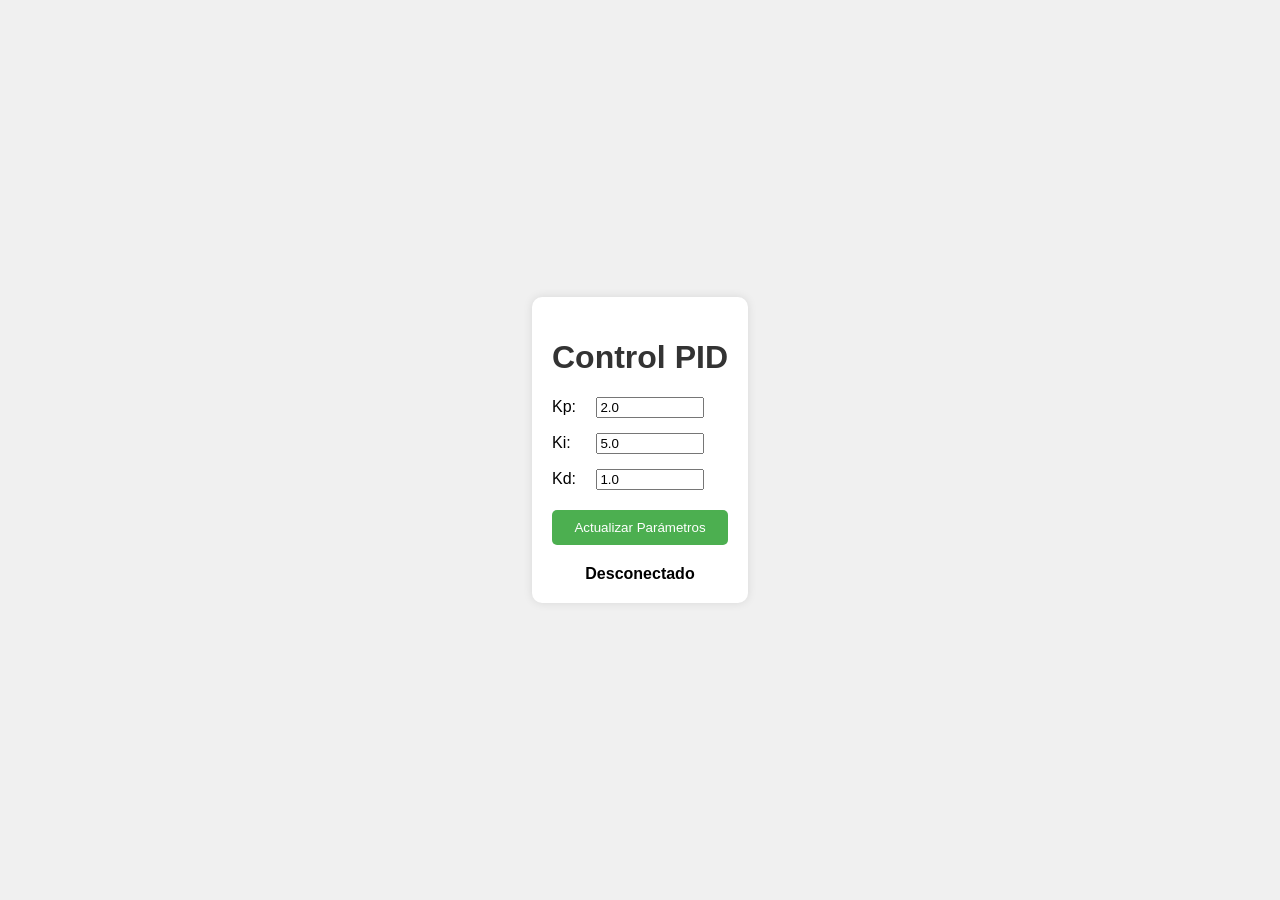
==== index.html @ 83ad52cc "initial commit" ====
<!DOCTYPE html>
<html lang="es">
<head>
    <meta charset="UTF-8">
    <meta name="viewport" content="width=device-width, initial-scale=1.0">
    <title>Control PID</title>
    <link rel="stylesheet" href="styles.css">
</head>
<body>
    <div class="container">
        <h1>Control PID</h1>
        <div class="parameter">
            <label for="kp">Kp:</label>
            <input type="number" id="kp" step="0.1" value="2.0">
        </div>
        <div class="parameter">
            <label for="ki">Ki:</label>
            <input type="number" id="ki" step="0.1" value="5.0">
        </div>
        <div class="parameter">
            <label for="kd">Kd:</label>
            <input type="number" id="kd" step="0.1" value="1.0">
        </div>
        <button onclick="enviarParametros()">Actualizar Parámetros</button>
        <div id="status">Desconectado</div>
    </div>
    <script src="script.js"></script>
</body>
</html>
---- styles.css ----
body {
    font-family: Arial, sans-serif;
    display: flex;
    justify-content: center;
    align-items: center;
    height: 100vh;
    margin: 0;
    background-color: #f0f0f0;
}
.container {
    background-color: white;
    padding: 20px;
    border-radius: 10px;
    box-shadow: 0 0 10px rgba(0,0,0,0.1);
}
h1 {
    text-align: center;
    color: #333;
}
.parameter {
    margin-bottom: 15px;
}
label {
    display: inline-block;
    width: 30px;
    margin-right: 10px;
}
input {
    width: 100px;
}
button {
    display: block;
    width: 100%;
    padding: 10px;
    background-color: #4CAF50;
    color: white;
    border: none;
    border-radius: 5px;
    cursor: pointer;
    margin-top: 20px;
}
button:hover {
    background-color: #45a049;
}
#status {
    text-align: center;
    margin-top: 20px;
    font-weight: bold;
}
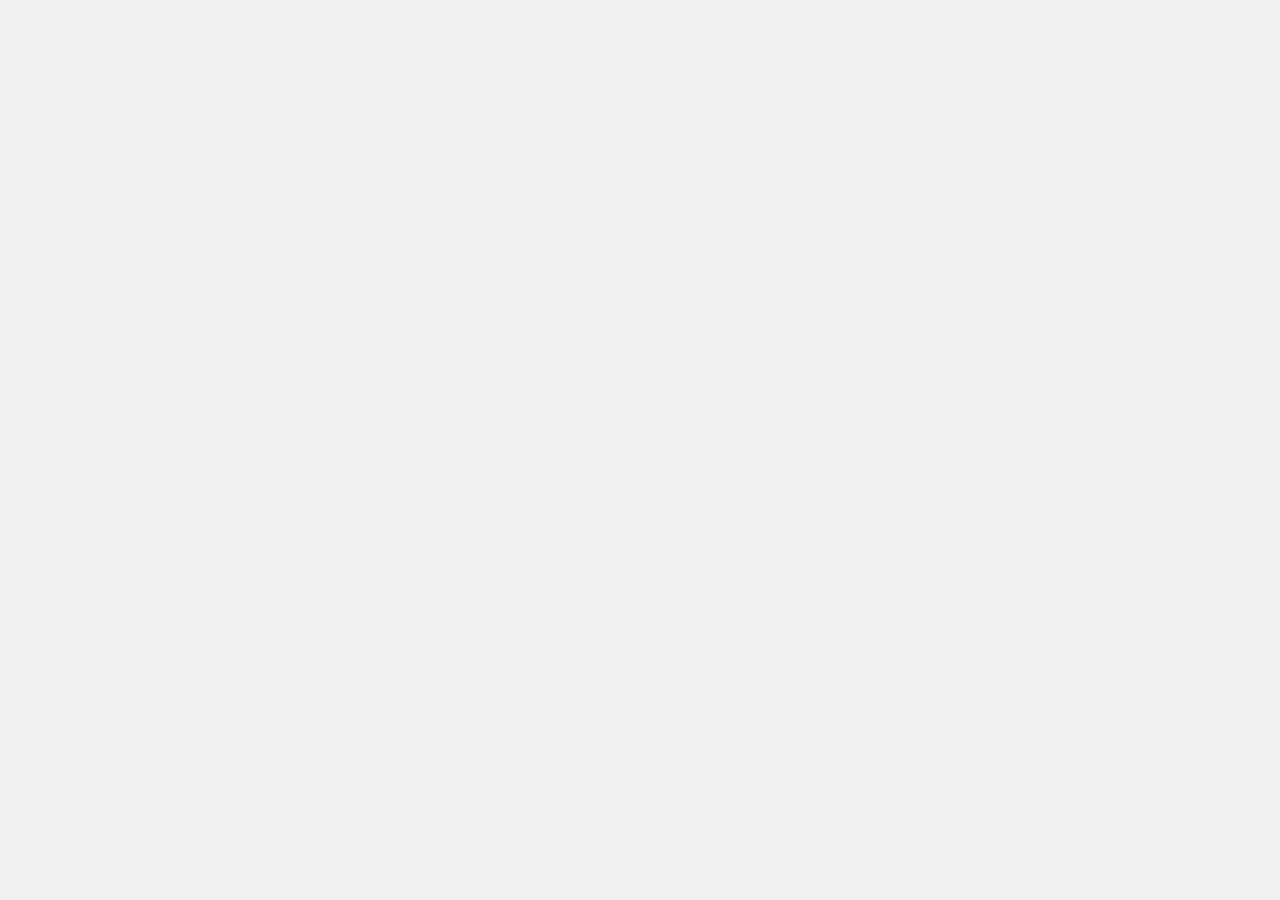
==== commit 9dbe9541: "index.html" ====
--- a/index.html
+++ b/index.html
@@ -3,27 +3,17 @@
 <head>
     <meta charset="UTF-8">
     <meta name="viewport" content="width=device-width, initial-scale=1.0">
-    <title>Control PID</title>
+    <title>CoffeeGrind Pro</title>
+    <link href="https://cdn.jsdelivr.net/npm/tailwindcss@2.2.19/dist/tailwind.min.css" rel="stylesheet">
     <link rel="stylesheet" href="styles.css">
 </head>
-<body>
-    <div class="container">
-        <h1>Control PID</h1>
-        <div class="parameter">
-            <label for="kp">Kp:</label>
-            <input type="number" id="kp" step="0.1" value="2.0">
-        </div>
-        <div class="parameter">
-            <label for="ki">Ki:</label>
-            <input type="number" id="ki" step="0.1" value="5.0">
-        </div>
-        <div class="parameter">
-            <label for="kd">Kd:</label>
-            <input type="number" id="kd" step="0.1" value="1.0">
-        </div>
-        <button onclick="enviarParametros()">Actualizar Parámetros</button>
-        <div id="status">Desconectado</div>
-    </div>
-    <script src="script.js"></script>
+<body class="bg-cream-100 text-brown-900">
+    <div id="root"></div>
+    <script src="https://unpkg.com/react@17.0.2/umd/react.production.min.js"></script>
+    <script src="https://unpkg.com/react-dom@17.0.2/umd/react-dom.production.min.js"></script>
+    <script src="https://unpkg.com/babel-standalone@6.26.0/babel.min.js"></script>
+    <script src="https://unpkg.com/framer-motion@4.1.17/dist/framer-motion.js"></script>
+    <script src="https://unpkg.com/lucide-react@0.303.0/dist/umd/lucide-react.min.js"></script>
+    <script src="script.js" type="text/babel"></script>
 </body>
-</html>+</html>
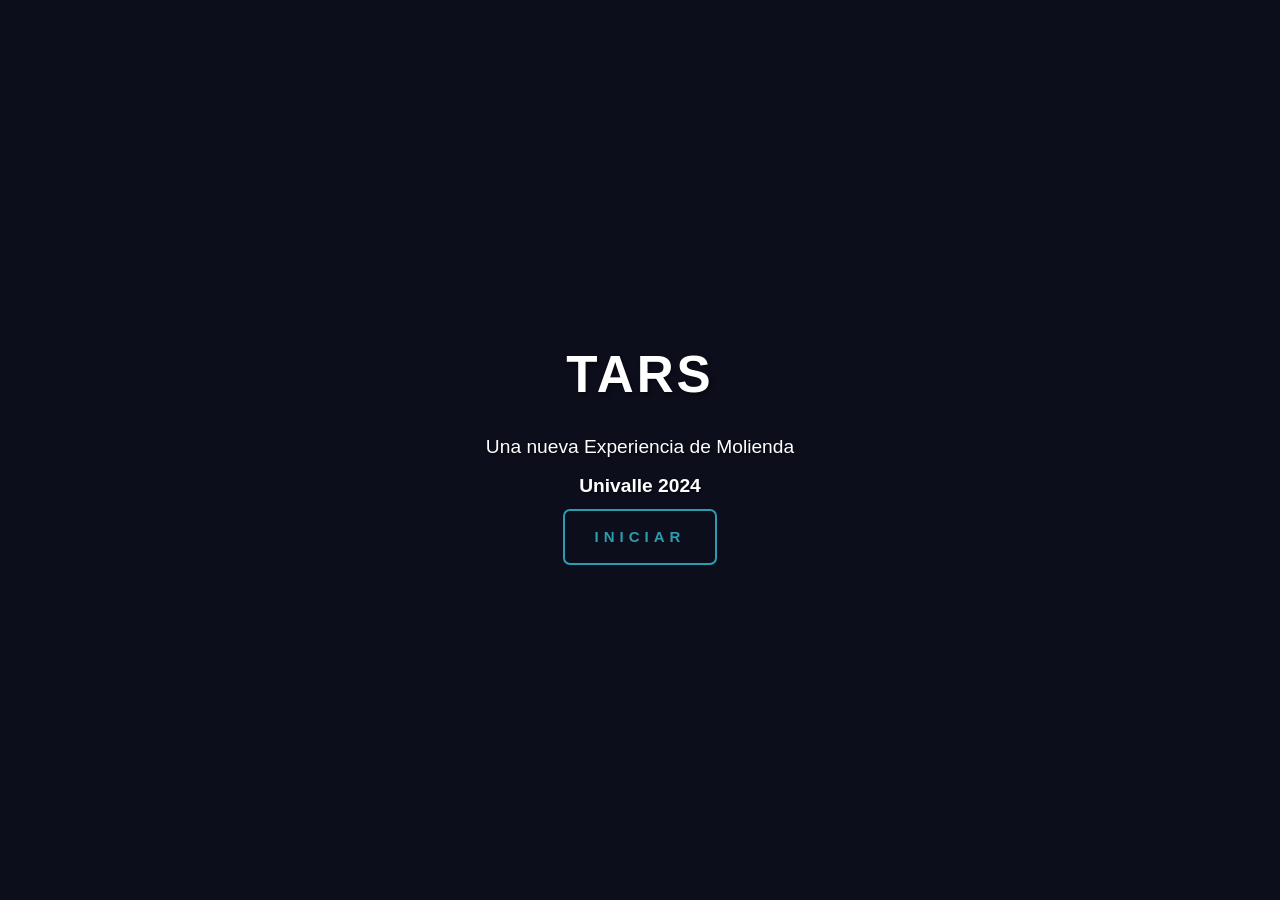
==== commit 577e4660: "Add files via upload" ====
--- a/index.html
+++ b/index.html
@@ -3,17 +3,1381 @@
 <head>
     <meta charset="UTF-8">
     <meta name="viewport" content="width=device-width, initial-scale=1.0">
-    <title>CoffeeGrind Pro</title>
-    <link href="https://cdn.jsdelivr.net/npm/tailwindcss@2.2.19/dist/tailwind.min.css" rel="stylesheet">
-    <link rel="stylesheet" href="styles.css">
+    <title>Control de Moledora de Café</title>
+    <link href="https://cdn.jsdelivr.net/npm/bootstrap@5.1.3/dist/css/bootstrap.min.css" rel="stylesheet">
+    <script src="https://cdn.jsdelivr.net/npm/bootstrap@5.1.3/dist/js/bootstrap.bundle.min.js"></script>
+    <script src="https://cdn.tailwindcss.com"></script>
+    <script src="/socket.io/socket.io.js"></script>
+    <style>
+        body {
+            background-color: rgba(0, 3, 34, 0.899); /* Fondo verde menta */
+            font-family: Arial, sans-serif;
+            margin: 0;
+    padding: 0;
+    height: 100%;
+    font-family: 'Poppins', sans-serif;
+        }
+
+        .card {
+            text-align: center;
+            margin-bottom: 20px;
+            box-shadow: 0 4px 6px rgba(236, 10, 10, 0.1);
+            transition: transform 0.3s ease-in-out;
+        }
+
+        .card:hover {
+            transform: translateY(-5px);
+            box-shadow: 0 8px 12px rgba(0, 0, 0, 0.2);
+        }
+        .card-header {
+    background-color: #007bff;
+    color: white;
+    border-radius: 10px 10px 0 0;
+    padding: 10px;
+    font-size: 1.2rem;
+}
+.card-body {
+    padding: 20px;
+}
+.card-bodyA {
+    background-color: #043972;
+    color: rgba(254, 254, 254, 0.936);
+    border-radius: 0px 0px 0 0;
+    padding: 15px;
+    font-size: 1.2rem;
+}
+
+.current-date-time {
+    font-size: 1.5rem;
+    font-weight: bold;
+    text-align: center;
+    color: #333;
+}
+
+/* Animación de cambio de fondo para el temporizador */
+.timer.active {
+    background-color: #ffc107;
+}
+
+.timer.completed {
+    background-color: #28a745;
+}
+        .status-indicator {
+            width: 15px;
+            height: 15px;
+            border-radius: 50%;
+            display: inline-block;
+            margin-right: 10px;
+        }
+
+        .active {
+            background-color: #a78e28;
+        }
+
+        .inactive {
+            background-color: #dc3545;
+        }
+        #dataContainer {
+            padding: 20px;
+        }
+        .weight-comparison {
+            background-color: #f8f9fa;
+            padding: 15px;
+            border-radius: 8px;
+            margin-top: 20px;
+        }
+        .grind-control {
+            text-align: center;
+            margin: 20px 0;
+        }
+        #debugConsole {
+            height: 200px;
+            overflow-y: auto;
+            background-color: #f8f9fa;
+            padding: 10px;
+            font-family: monospace;
+            font-size: 0.9em;
+        }
+        .debug-message {
+            margin: 2px 0;
+            padding: 2px 5px;
+        }
+        .debug-sent {
+            color: #0066cc;
+        }
+        .debug-received {
+            color: #006600;
+        }
+        .connection-status {
+            padding: 10px;
+            text-align: center;
+            margin-bottom: 20px;
+        }
+        .grind-level-selector {
+            margin: 20px 0;
+            padding: 15px;
+            background-color: #f8f9fa;
+            border-radius: 8px;
+        }
+        .timer-display {
+            font-size: 2rem;
+    font-weight: bold;
+    text-align: center;
+    padding: 10px;
+    background-color: #10a0b3;
+    border-radius: 10px;
+    margin-top: 20px;
+    transition: background-color 0.3s;
+        }
+        .timer {
+    font-size: 2rem;
+    font-weight: bold;
+    text-align: center;
+    padding: 10px;
+    background-color: "";
+    border-radius: 10px;
+    margin-top: 20px;
+    transition: background-color 0.3s;
+}
+        .weight-input {
+            margin: 20px 0;
+            padding: 15px;
+            background-color: #f8f9fa;
+            border-radius: 8px;
+        }
+        .servo-control {
+            margin: 20px 0;
+            padding: 15px;
+            background-color: #c88b19;
+            border-radius: 8px;
+        }
+        .motor-control {
+            margin: 20px 0;
+            padding: 15px;
+            background-color: #f8f9fa;
+            border-radius: 8px;
+        }
+        #checkbox {
+  display: none;
+}
+
+.switch {
+  position: relative;
+  width: 70px;
+  height: 70px;
+  background-color: rgb(99, 99, 99);
+  border-radius: 50%;
+  z-index: 1;
+  cursor: pointer;
+  display: flex;
+  align-items: center;
+  justify-content: center;
+  border: 2px solid rgb(126, 126, 126);
+  box-shadow: 0px 0px 3px rgb(2, 2, 2) inset;
+  transition: 0.5s;
+}
+.switch svg {
+  width: 1.2em;
+}
+.switch svg path {
+  fill: rgb(48, 48, 48);
+}
+
+/* Pantalla de bienvenida */
+#welcome-screen {
+            height: 100vh;
+            display: flex;
+            flex-direction: column;
+            justify-content: center;
+            align-items: center;
+            background-image: url('https://images3.alphacoders.com/220/220047.jpg');
+            background-size: cover;
+            background-position: center;
+            color: white;
+            text-align: center;
+            position: relative;
+        }
+
+        #welcome-screen::before {
+            content: '';
+            position: absolute;
+            top: 0;
+            left: 0;
+            right: 0;
+            bottom: 0;
+            background: rgba(0, 0, 0, 0.5);
+            z-index: 1;
+        }
+
+        #welcome-screen > * {
+            position: relative;
+            z-index: 2;
+        }
+
+/* Botón de iniciar */
+buttonINICIAR {
+  padding: 1em 2em;
+  border: none;
+  border-radius: 5px;
+  font-weight: bold;
+  letter-spacing: 5px;
+  text-transform: uppercase;
+  cursor: pointer;
+  color: #2c9caf;
+  transition: all 1000ms;
+  font-size: 15px;
+  position: relative;
+  overflow: hidden;
+  outline: 2px solid #2c9caf;
+}
+
+buttonINICIAR:hover {
+  color: #ffffff;
+  transform: scale(1.1);
+  outline: 2px solid #70bdca;
+  box-shadow: 4px 5px 17px -4px #268391;
+}
+
+buttonINICIAR::before {
+  content: "";
+  position: absolute;
+  left: -50px;
+  top: 0;
+  width: 0;
+  height: 100%;
+  background-color: #2c9caf;
+  transform: skewX(45deg);
+  z-index: -1;
+  transition: width 1000ms;
+}
+
+buttonINICIAR:hover::before {
+  width: 250%;
+}
+/* Pantalla de control */
+#control-screen {
+    margin-top: 30px;
+}
+
+#control-screen h2 {
+    font-size: 2em;
+}
+
+#control-screen select {
+    padding: 10px;
+    font-size: 1em;
+    margin: 10px;
+}
+
+#control-screen button {
+    padding: 10px 20px;
+    font-size: 1.2em;
+    background-color: #28a745;
+    color: white;
+    border: none;
+    border-radius: 5px;
+    cursor: pointer;
+}
+
+#control-screen button:hover {
+    background-color: #218838;
+}
+#checkbox:checked + .switch {
+  box-shadow:
+    0px 0px 1px rgb(151, 243, 255) inset,
+    0px 0px 2px rgb(151, 243, 255) inset,
+    0px 0px 10px rgb(151, 243, 255) inset,
+    0px 0px 40px rgb(151, 243, 255),
+    0px 0px 100px rgb(151, 243, 255),
+    0px 0px 5px rgb(151, 243, 255);
+  border: 2px solid rgb(255, 255, 255);
+  background-color: rgb(146, 180, 184);
+}
+#checkbox:checked + .switch svg {
+  filter: drop-shadow(0px 0px 5px rgb(151, 243, 255));
+}
+#checkbox:checked + .switch svg path {
+  fill: rgb(255, 255, 255);
+}
+#checkbox:active + .switch {
+  transform: translate(0em, 0.1em);
+  box-shadow:
+    0px 0px 0.1px rgb(151, 243, 255) inset,
+    0px 0px 0.2px rgb(151, 243, 255) inset,
+    0px 0px 1px rgb(151, 243, 255) inset,
+    0px 0px 10px rgb(151, 243, 255),
+    0px 0px 50px rgb(151, 243, 255);
+  border: 2px solid rgb(255, 255, 255);
+  background-color: rgb(146, 180, 184);
+}
+#checkbox:active + .switch svg path {
+  box-shadow: 0.2em 0.2em 0.3em rgba(0, 0, 0, 0.3);
+  transform: translate(0em, 0.1em);
+}
+
+        @keyframes pulse {
+            0%, 100% {
+                opacity: 1;
+            }
+            50% {
+                opacity: 0.5;
+            }
+        }
+        .animate-pulse {
+            animation: pulse 2s cubic-bezier(0.4, 0, 0.6, 1) infinite;
+        }
+
+ /* Estilos del botón HOME */
+ buttonHOME {
+            appearance: none;
+            background-color: transparent;
+            border: 0.125em solid #1A1A1A;
+            border-radius: 0.9375em;
+            box-sizing: border-box;
+            color: #3B3B3B;
+            cursor: pointer;
+            display: inline-block;
+            font-family: Robert,-apple-system,BlinkMacSystemFont,"Segoe UI",Helvetica,Arial,sans-serif,"Apple Color Emoji","Segoe UI Emoji","Segoe UI Symbol";
+            font-size: 16px;
+            font-weight: 600;
+            line-height: normal;
+            margin: 0;
+            min-height: 3.75em;
+            min-width: 0;
+            outline: none;
+            padding: 1em 2.3em;
+            text-align: center;
+            text-decoration: none;
+            transition: all 300ms cubic-bezier(.23, 1, 0.32, 1);
+            user-select: none;
+            -webkit-user-select: none;
+            touch-action: manipulation;
+            will-change: transform;
+        }
+
+        buttonHOME:disabled {
+            pointer-events: none;
+        }
+
+        buttonHOME:hover {
+            color: #fff;
+            background-color: #1A1A1A;
+            box-shadow: rgba(0, 0, 0, 0.25) 0 8px 15px;
+            transform: translateY(-2px);
+        }
+
+        buttonHOME:active {
+            box-shadow: none;
+            transform: translateY(0);
+        }
+
+        h8 {
+            font-size: 4vw;
+            font-weight: bold;
+            margin-bottom: 20px;
+            text-transform: uppercase;
+            letter-spacing: 3px;
+            text-shadow: 2px 2px 4px rgba(0, 0, 0, 0.5);
+        }
+        p {
+            font-size: 1.5vw;
+            margin-bottom: 10px;
+            text-shadow: 1px 1px 2px rgba(0, 0, 0, 0.5);
+        }
+
+/* Variables */
+:root {
+    --primary-color: #3b82f6;
+    --primary-hover: #2563eb;
+    --secondary-color: #22c55e;
+    --secondary-hover: #16a34a;
+    --background: #f3f4f6;
+    --text-color: #1f2937;
+    --error-color: #ef4444;
+    --success-color: #22c55e;
+}
+
+/* Reset y estilos base */
+* {
+    margin: 0;
+    padding: 0;
+    box-sizing: border-box;
+}
+
+/* Contenedor principal */
+.container {
+    width: 100%;
+    max-width: 400px;
+    padding: 1rem;
+}
+
+/* Estilos del formulario */
+.form-container {
+    background: white;
+    padding: 2rem;
+    border-radius: 1rem;
+    box-shadow: 0 10px 25px rgba(0, 0, 0, 0.1);
+}
+
+.form-header {
+    text-align: center;
+    margin-bottom: 2rem;
+}
+
+.avatar {
+    width: 64px;
+    height: 64px;
+    background: var(--primary-color);
+    border-radius: 50%;
+    padding: 1rem;
+    margin: 0 auto;
+}
+
+.avatar img {
+    width: 100%;
+    height: 100%;
+    filter: invert(1);
+}
+
+.form-group {
+    margin-bottom: 1.5rem;
+}
+
+label {
+    display: block;
+    font-size: 0.875rem;
+    font-weight: 600;
+    margin-bottom: 0.5rem;
+}
+
+.input-group {
+    position: relative;
+}
+
+.input-icon {
+    position: absolute;
+    left: 1rem;
+    top: 50%;
+    transform: translateY(-50%);
+    width: 1.25rem;
+    height: 1.25rem;
+    opacity: 0.5;
+}
+
+input {
+    width: 100%;
+    padding: 0.75rem 1rem 0.75rem 3rem;
+    border: 1px solid #e5e7eb;
+    border-radius: 0.5rem;
+    font-size: 1rem;
+    transition: all 0.2s;
+}
+
+input:focus {
+    outline: none;
+    border-color: var(--primary-color);
+    box-shadow: 0 0 0 3px rgba(59, 130, 246, 0.1);
+}
+
+/* Botones */
+.btn {
+    width: 100%;
+    padding: 0.75rem 1.5rem;
+    border: none;
+    border-radius: 0.5rem;
+    font-size: 1rem;
+    font-weight: 600;
+    cursor: pointer;
+    display: flex;
+    align-items: center;
+    justify-content: center;
+    gap: 0.5rem;
+    transition: all 0.2s;
+    margin-bottom: 1rem;
+}
+
+.btn-icon {
+    width: 1.25rem;
+    height: 1.25rem;
+    filter: invert(1);
+}
+
+.btn-primary {
+    background: var(--primary-color);
+    color: white;
+}
+
+.btn-primary:hover {
+    background: var(--primary-hover);
+}
+
+.btn-secondary {
+    background: var(--secondary-color);
+    color: white;
+}
+
+.btn-secondary:hover {
+    background: var(--secondary-hover);
+}
+
+/* Enlaces */
+.form-footer {
+    text-align: center;
+    margin-top: 1.5rem;
+}
+
+.forgot-password {
+    color: var(--primary-color);
+    text-decoration: none;
+    font-size: 0.875rem;
+    font-weight: 600;
+}
+
+.forgot-password:hover {
+    color: var(--primary-hover);
+}
+
+/* Utilidades */
+.hidden {
+    display: none;
+}
+/* Para centrar el login y registro */
+#login-screen, #register-screen {
+    display: flex;
+    justify-content: center;
+    align-items: center;
+    height: 100vh; /* Altura de la pantalla completa */
+}
+
+.bg-white {
+    width: 100%;
+    max-width: 400px; /* Ajusta el ancho del formulario */
+    margin: auto; /* Centrado horizontal */
+}
+
+
+.neon-buttonG {
+  position: relative;
+  padding: 0.75em 1.5em;
+  border-radius: 0.625em;
+  border: 2px solid #00ffff;
+  font-size: 0.938em;
+  text-transform: uppercase;
+  font-weight: 700;
+  letter-spacing: 0.125em;
+  background: transparent;
+  color: #00ffff;
+  overflow: hidden;
+  cursor: pointer;
+  box-shadow: 0 0 0 0 transparent;
+  transition: all 0.3s ease-in-out;
+}
+
+.neon-buttonG:hover {
+  background: rgba(0, 255, 255, 0.1);
+  box-shadow: 0 0 40px 10px rgba(0, 255, 255, 0.5);
+  color: #ffffff;
+}
+
+.neon-buttonG::before {
+  content: "";
+  display: block;
+  width: 0px;
+  height: 86%;
+  position: absolute;
+  top: 7%;
+  left: 0%;
+  opacity: 0;
+  background: linear-gradient(90deg, transparent, #00ffff, transparent);
+  box-shadow: 0 0 50px 30px #00ffff;
+  transform: skewX(-20deg);
+  transition: all 0.5s ease-in-out;
+}
+
+.neon-buttonG:hover::before {
+  animation: neon-shine 0.6s 0s linear;
+}
+
+@keyframes neon-shine {
+  from {
+    opacity: 0;
+    left: 0%;
+  }
+
+  50% {
+    opacity: 1;
+  }
+
+  to {
+    opacity: 0;
+    left: 100%;
+  }
+}
+
+.neon-buttonG:active {
+  transform: scale(0.95);
+  box-shadow: 0 0 0 0 transparent;
+  transition: all 0.2s ease-in;
+}
+
+.btnH {
+  color: purple;
+  text-transform: uppercase;
+  text-decoration: none;
+  border: 2px solid purple;
+  padding: 10px 20px;
+  font-size: 17px;
+  cursor: pointer;
+  font-weight: bold;
+  background: transparent;
+  position: relative;
+  transition: all 1s;
+  overflow: hidden;
+}
+
+.btnH:hover {
+  color: white;
+}
+
+.btnH::before {
+    content: "";
+    position: absolute;
+    height: 100%;
+    width: 2%;
+    top: 0px;
+    left: 0px;
+    transform: skewX(0deg);
+    background-color: purple;
+    z-index: -12;
+    transition: all 1s;
+}
+
+.btnH:hover::before {
+    width: 100%;
+}
+.custom-btn-hover:hover {
+    background-color: #0cd6d6;
+    color: #004173;
+    border-color: #0cd6d6;
+}
+.sliderG {
+ -webkit-appearance: none;
+  width: 100%;
+  height: 10px;
+  border-radius: 5px;
+  background-color: #4158D0;
+  background-image: linear-gradient(43deg, #4158D0 0%, #C850C0 46%, #FFCC70 100%);
+  outline: none;
+  opacity: 0.7;
+  -webkit-transition: .2s;
+  transition: opacity .2s;
+}
+
+.sliderG::-webkit-slider-thumb {
+  -webkit-appearance: none;
+  appearance: none;
+  width: 20px;
+  height: 20px;
+  border-radius: 50%;
+  background-color: #4c00ff;
+  background-image: linear-gradient(160deg, #4900f5 0%, #80D0C7 100%);
+  cursor: pointer;
+}
+
+.sliderG::-moz-range-thumb {
+  width: 20px;
+  height: 20px;
+  border-radius: 50%;
+  background-color: #0093E9;
+  background-image: linear-gradient(160deg, #0093E9 0%, #80D0C7 100%);
+  cursor: pointer;
+}
+
+
+    </style>
 </head>
-<body class="bg-cream-100 text-brown-900">
-    <div id="root"></div>
-    <script src="https://unpkg.com/react@17.0.2/umd/react.production.min.js"></script>
-    <script src="https://unpkg.com/react-dom@17.0.2/umd/react-dom.production.min.js"></script>
-    <script src="https://unpkg.com/babel-standalone@6.26.0/babel.min.js"></script>
-    <script src="https://unpkg.com/framer-motion@4.1.17/dist/framer-motion.js"></script>
-    <script src="https://unpkg.com/lucide-react@0.303.0/dist/umd/lucide-react.min.js"></script>
-    <script src="script.js" type="text/babel"></script>
+<body>
+    <!-- Contenedor de la pantalla de bienvenida -->
+    <div id="welcome-screen">
+        <h8>TARS</h8>
+        <p>Una nueva Experiencia de Molienda</p>
+        <p><strong>Univalle 2024</strong></p>
+        <buttonINICIAR id="buttonINICIAR">Iniciar</buttonINICIARs>             
+    </div>
+
+    <!-- Pantalla de login -->
+    <div id="login-screen" style="display: none;" class="min-h-screen flex items-center justify-center">
+        <div class="bg-white p-8 rounded-lg shadow-xl w-full max-w-md">
+            <!-- Formulario de Login -->
+            <form id="loginForm" class="space-y-6">
+                <div class="text-center mb-8">
+                    <div class="bg-blue-500 w-16 h-16 rounded-full mx-auto flex items-center justify-center mb-4">
+                        <img src="https://api.iconify.design/lucide:coffee.svg" alt="TARS" class="w-8 h-8 text-white" style="filter: invert(1);">
+                    </div>
+                    <h2 class="text-2xl font-bold text-gray-900">Iniciar Sesión</h2>
+                </div>
+
+                <div>
+                    <label class="block text-sm font-medium text-gray-700">Usuario</label>
+                    <input type="text" id="loginUsername" required 
+                        class="mt-1 block w-full px-3 py-2 border border-gray-300 rounded-md shadow-sm focus:outline-none focus:ring-blue-500 focus:border-blue-500">
+                </div>
+
+                <div>
+                    <label class="block text-sm font-medium text-gray-700">Contraseña</label>
+                    <input type="password" id="loginPassword" required 
+                        class="mt-1 block w-full px-3 py-2 border border-gray-300 rounded-md shadow-sm focus:outline-none focus:ring-blue-500 focus:border-blue-500">
+                </div>
+
+                <button type="submit" 
+                    class="w-full flex justify-center py-2 px-4 border border-transparent rounded-md shadow-sm text-sm font-medium text-white bg-blue-600 hover:bg-blue-700 focus:outline-none focus:ring-2 focus:ring-offset-2 focus:ring-blue-500">
+                    Iniciar Sesión
+                </button>
+
+                <div class="text-center">
+                    <a href="#" id="showRegister" class="text-sm text-blue-600 hover:text-blue-500">
+                        ¿No tienes cuenta? Regístrate
+                    </a>
+                </div>
+            </form>
+
+            <!-- Formulario de Registro -->
+            <form id="registerForm" class="space-y-6" style="display: none;">
+                <div class="text-center mb-8">
+                    <div class="bg-green-500 w-16 h-16 rounded-full mx-auto flex items-center justify-center mb-4">
+                        <img src="https://api.iconify.design/lucide:user-plus.svg" alt="Registro" class="w-8 h-8 text-white" style="filter: invert(1);">
+                    </div>
+                    <h2 class="text-2xl font-bold text-gray-900">Registro</h2>
+                </div>
+
+                <div>
+                    <label class="block text-sm font-medium text-gray-700">Usuario</label>
+                    <input type="text" id="regUsername" required 
+                        class="mt-1 block w-full px-3 py-2 border border-gray-300 rounded-md shadow-sm focus:outline-none focus:ring-blue-500 focus:border-blue-500">
+                </div>
+
+                <div>
+                    <label class="block text-sm font-medium text-gray-700">Email</label>
+                    <input type="email" id="regEmail" required 
+                        class="mt-1 block w-full px-3 py-2 border border-gray-300 rounded-md shadow-sm focus:outline-none focus:ring-blue-500 focus:border-blue-500">
+                </div>
+
+                <div>
+                    <label class="block text-sm font-medium text-gray-700">Contraseña</label>
+                    <input type="password" id="regPassword" required 
+                        class="mt-1 block w-full px-3 py-2 border border-gray-300 rounded-md shadow-sm focus:outline-none focus:ring-blue-500 focus:border-blue-500">
+                </div>
+
+                <button type="submit" 
+                    class="w-full flex justify-center py-2 px-4 border border-transparent rounded-md shadow-sm text-sm font-medium text-white bg-green-600 hover:bg-green-700 focus:outline-none focus:ring-2 focus:ring-offset-2 focus:ring-green-500">
+                    Registrarse
+                </button>
+
+                <div class="text-center">
+                    <a href="#" id="showLogin" class="text-sm text-blue-600 hover:text-blue-500">
+                        ¿Ya tienes cuenta? Inicia sesión
+                    </a>
+                </div>
+            </form>
+        </div>
+    </div>
+        <!-- Contenedor de la pantalla de control (inicialmente oculto) -->
+        <div id="control-screen" style="display: none;">
+    <!-- Sección de introducción (Hero) -->
+
+    <section class="bg-gray-900 text-white">
+    <div class="mx-auto max-w-screen-xl px-4 py-32 lg:flex lg:h-screen lg:items-center">
+        <div class="mx-auto max-w-3xl text-center">
+            <h1 class="bg-gradient-to-r from-green-300 via-blue-500 to-purple-600 bg-clip-text text-3xl font-extrabold text-transparent sm:text-5xl">
+                Control de Moledora de Café
+                <span class="sm:block">Experiencia de Molienda Perfecta</span>
+            </h1>
+            <p class="mx-auto mt-4 max-w-xl sm:text-xl/relaxed">
+                Bienvenido a nuestra plataforma de control avanzado para moledoras de café. Optimiza tu experiencia de molienda con precisión y facilidad.
+            </p>
+            <p class="mx-auto mt-2 max-w-xl sm:text-xl/relaxed">
+                Abner Andres Chapuel__Miguel Angel Londoño__Univalle 2024       
+            </p>
+            
+            
+</section>
+
+    <div class="container mt-5" id="panel-control">
+        <!-- Card para mostrar fecha y hora actuales -->    
+        <div class="card">
+        <div class="card-header" style="background-color: #0cd6d6; color: #004173;">
+            <h5 class="card-title">Fecha y Hora</h5>
+        </div>
+        <div class="card-body">
+            <p id="fechaHoraActual" class="current-date-time">Cargando...</p>
+        </div>
+    </div>
+        <!-- Card principal -->
+        <div class="card mb-3">
+            <div class="card-header" style="background-color: #0cd6d6; color: #004173;">
+                <h1>Control Moledora de Café</h1>
+            </div>
+            <div class="card-body">
+                <btnH id="btnConnect" class="btnH">Conectar a Servidor</btnH>
+                <p class="mt-2">Estado: <span id="connectionStatus">Desconectado</span></p>
+                <div id="fechaHoraActual"></div>
+            </div>
+        </div>
+
+        <!-- Card de peso -->
+        <div class="card mb-3">
+            <div class="card-header" style="background-color: #0cd6d6; color: #004173;">Peso</div>
+            <div class="card-body">
+                <div class="row">
+                    <div class="col-md-6">
+                        <h5>Peso de Entrada</h5>
+                        <p id="peso-entrada">-- g</p>
+                        <div class="status-indicator" id="sensor-peso-entrada-status"></div>
+                    </div>
+                    <div class="col-md-6">
+                        <h5>Peso de Salida</h5>
+                        <p id="peso-salida">-- g</p>
+                        <div class="status-indicator" id="sensor-peso-salida-status"></div>
+                    </div>
+                </div>
+                <div class="progress">
+                    <div class="progress-bar" id="peso-diferencia" role="progressbar" style="width: 0%;" aria-valuenow="0" aria-valuemin="0" aria-valuemax="100">0%</div>
+                </div>
+                <p id="peso-diferencia-texto">Diferencia: -- g</p>
+            </div>
+        </div>
+
+        <!-- Card de peso a moler -->
+        <div class="card mb-3">
+            <div class="card-header" style="background-color: #0cd6d6; color: #004173;" class="text-white">Peso a Moler</div>
+            <div class="card-body">
+                <h4>Peso a Moler</h4>
+                <div class="input-group mb-3">
+                    <input type="number" id="pesoAMoler" class="form-control" placeholder="Ingrese el peso a moler (g)" min="0">
+                    <btnH class="btnH" type="button" id="btnSetPesoAMoler">Establecer</btnH>
+                </div>
+                <btnH class="btnH" id="btnActivarDispensador">Activar Dispensador</btnH>
+                <p id="pesoAMolerStatus"></p>
+            </div>
+        </div>
+
+<!-- Card de nivel de molienda -->
+<div class="card mb-3">
+    <div class="card-header" style="background-color: #0cd6d6; color: #004173;">Nivel de Molienda</div>
+    <div class="card-bodyA">
+        <h4>Nivel de Molienda</h4>
+        
+        <div class="btn-group" role="group" style="display: flex; gap: 10px; justify-content: center;">
+            <input type="radio" class="btn-check" name="grindLevel" id="levelFino" value="fino" checked>
+            <label class="neon-buttonG" for="levelFino" style="cursor: pointer; padding: 10px 20px;">
+                Fino (17s)
+            </label>
+    
+            <input type="radio" class="btn-check" name="grindLevel" id="levelMedio" value="medio">
+            <label class="neon-buttonG" for="levelMedio" style="cursor: pointer; padding: 10px 20px;">
+                Medio (12s)
+            </label>
+    
+            <input type="radio" class="btn-check" name="grindLevel" id="levelGrueso" value="grueso">
+            <label class="neon-buttonG" for="levelGrueso" style="cursor: pointer; padding: 10px 20px;">
+                Grueso (9s)
+            </label>
+        </div>
+        <p><strong>Tiempo restante:</strong></p>
+        <div id="timerDisplay" class="timer">00:00</div>
+    </div>
+</div>
+
+        <!-- Card de control del motor AC -->
+        <div class="card mb-3">
+            <div class="card-header" style="background-color: #0cd6d6; color: #004173;">Control del Motor AC</div>
+            <div class="card-bodyA">
+                <h5>Potencia del Motor: <span id="motorPowerValue">100%</span></h5>
+                <input type="range" class="sliderG" id="motorPower" min="0" max="100" value="100">
+                <p>Cruces por cero: <span id="crucesCero">0</span></p>
+            </div>
+        </div>
+
+        <!-- Card de control de molienda -->
+        <div class="card mb-3">
+            <div class="card-header" style="background-color: #0cd6d6; color: #004173;">Control de Molienda</div>
+            <div class="card-bodyA">
+                <h5>Estado actual: <span id="estado-molienda">Detenido</span></h5>
+                <br>
+                <div class="btn-group" role="group">
+                    <input id="checkbox" type="checkbox" />
+                    <label class="switch" for="checkbox">
+                        <svg xmlns="http://www.w3.org/2000/svg" viewBox="0 0 512 512" class="slider">
+                        <path d="M288 32c0-17.7-14.3-32-32-32s-32 14.3-32 32V256c0 17.7 14.3 32 32 32s32-14.3 32-32V32zM143.5 120.6c13.6-11.3 15.4-31.5 4.1-45.1s-31.5-15.4-45.1-4.1C49.7 115.4 16 181.8 16 256c0 132.5 107.5 240 240 240s240-107.5 240-240c0-74.2-33.8-140.6-86.6-184.6c-13.6-11.3-33.8-9.4-45.1 4.1s-9.4 33.8 4.1 45.1c38.9 32.3 63.5 81 63.5 135.4c0 97.2-78.8 176-176 176s-176-78.8-176-176c0-54.4 24.7-103.1 63.5-135.4z"></path>
+                        </svg>
+                    </label>
+                </div>
+            </div>
+        </div>
+
+        <!-- Card de control del servo -->
+        <div class="card mb-3">
+            <div class="card-header" style="background-color: #0cd6d6; color: #004173;">Control del Servo</div>
+            <div class="card-bodyA">
+                <h5>Servomotor: <span id="servo-estado">Detenido</span></h5>
+                <div class="mb-3">
+                    <label for="servoSpeed" class="form-label">Velocidad (-100 a 100)</label>
+                    <input type="range" class="form-range" id="servoSpeed" min="-100" max="100" value="0">
+                    <span id="servoSpeedValue">0</span>
+                </div>
+                <div class="btn-group" role="group">
+                    <neon-buttonG id="btnServoHorario" class="neon-buttonG me-3">Girar Horario</neon-buttonG>
+                    <neon-buttonG  id="btnServoAntihorario" class="neon-buttonG me-3">Girar Antihorario</neon-buttonG>
+                    <neon-buttonG  id="btnServoDetener" class="neon-buttonG">Detener</neon-buttonG>
+                </div>
+            </div>
+        </div>
+
+        <!-- Card de estado y depuración -->
+        <div class="card mb-3">
+            <div class="card-header" style="background-color: #0cd6d6; color: #004173;">Estado y Depuración</div>
+            <div class="card-bodyA">
+                <h5>Estado del sistema:</h5>
+                <ul id="systemStatus"></ul>
+                
+                <h5 class="mt-3">Consola de depuración:</h5>
+                <div id="debugConsole" class="overflow-auto" style="height: 220px;"></div>
+                <br>
+                <neon-buttonG class="neon-buttonG" onclick="clearDebug()">Limpiar consola</neon-buttonG>
+            </div>
+        </div>
+
+        <div class="card mb-3">
+                <div id="control-screen bg-purple-500 text-white">
+                    <h2>Control de Molienda</h2>
+                <p>Información de control aquí...</p>
+                    <!-- Botón para volver a la pantalla de bienvenida -->
+                    <buttonHOME id="buttonHome">Volver a la Bienvenida</buttonHOME>
+                </div>
+                <!-- Sección Sobre Nosotros -->
+                <div id="sobre-nosotros" class="bg-white py-3">
+                <div class="container" style="padding: 0 15px;">
+                    <h2 class="text-2xl font-bold mb-4" style="text-align: center;">
+                        Sobre Nuestro Sistema de Control
+                    </h2>
+                    <p style="text-align: justify; line-height: 1.8; margin: 0;">
+                        Nuestro sistema de control de moledora de café está diseñado para ofrecer una experiencia de molienda precisa y eficiente. 
+                        Utilizando tecnología de punta, permitimos a los usuarios monitorear y controlar todos los aspectos del proceso de molienda en tiempo real.
+                    </p>
+                </div>
+            </div>
+        </div>
+
+</div>
+
+
+        <script src="js/users.js"></script>
+        <script src="js/auth.js"></script>
+        <script src="js/main.js"></script>
+
+    <script>
+        
+        document.addEventListener("DOMContentLoaded", function() {
+    const btnIniciar = document.getElementById('buttonINICIAR');
+    const buttonHome = document.getElementById('buttonHome');
+    const welcomeScreen = document.getElementById('welcome-screen');
+    const controlScreen = document.getElementById('control-screen');
+    const loginScreen = document.getElementById('login-screen');
+
+    // Recuperar usuarios del localStorage o usar el inicial si no hay datos
+    let users = JSON.parse(localStorage.getItem('users')) || {
+        admin: 'password' // Usuario inicial
+    };
+
+    // Elementos del formulario de login y registro
+    const loginForm = document.getElementById('loginForm');
+    const registerForm = document.getElementById('registerForm');
+    const loginError = document.createElement('div');
+    loginError.style.color = 'red';
+    loginError.id = 'loginError';
+    loginForm.prepend(loginError);
+
+    const registerError = document.createElement('div');
+    registerError.style.color = 'red';
+    registerError.id = 'registerError';
+    registerForm.prepend(registerError);
+
+    // Función para guardar usuarios en localStorage
+    function saveUsers() {
+        localStorage.setItem('users', JSON.stringify(users));
+    }
+
+    // Agregar el evento al botón "Iniciar"
+    btnIniciar.addEventListener('click', function() {
+        welcomeScreen.style.display = 'none';
+        loginScreen.style.display = 'block';
+    });
+
+    // Manejo del login
+    loginForm.addEventListener('submit', function(e) {
+        e.preventDefault();
+        const username = document.getElementById('loginUsername').value;
+        const password = document.getElementById('loginPassword').value;
+
+        if (users[username] === password) {
+            loginError.textContent = '';
+            loginScreen.style.display = 'none';
+            controlScreen.style.display = 'block';
+            localStorage.setItem('currentUser', username); // Guardar sesión actual
+        } else {
+            loginError.textContent = 'Credenciales incorrectas. Por favor, intente de nuevo.';
+        }
+    });
+
+    // Manejo del registro
+    registerForm.addEventListener('submit', function(e) {
+        e.preventDefault();
+        const regUsername = document.getElementById('regUsername').value;
+        const regPassword = document.getElementById('regPassword').value;
+
+        if (!users[regUsername]) {
+            users[regUsername] = regPassword;
+            saveUsers(); // Guardar usuarios actualizados
+            registerError.textContent = '';
+            alert('Registro exitoso. Ahora puedes iniciar sesión.');
+            document.getElementById('showLogin').click();
+        } else {
+            registerError.textContent = 'El usuario ya existe. Por favor, elige otro nombre de usuario.';
+        }
+    });
+
+    // Alternar entre login y registro
+    document.getElementById('showRegister').addEventListener('click', function() {
+        loginForm.style.display = 'none';
+        registerForm.style.display = 'block';
+    });
+
+    document.getElementById('showLogin').addEventListener('click', function() {
+        registerForm.style.display = 'none';
+        loginForm.style.display = 'block';
+    });
+
+    // Botón "Home" para volver a la pantalla inicial y cerrar sesión
+    buttonHome.addEventListener('click', function() {
+        controlScreen.style.display = 'none';
+        loginScreen.style.display = 'none';
+        welcomeScreen.style.display = 'flex';
+        localStorage.removeItem('currentUser'); // Cerrar sesión
+    });
+
+    // Verificar si hay una sesión activa al cargar la página
+    const currentUser = localStorage.getItem('currentUser');
+    if (currentUser) {
+        welcomeScreen.style.display = 'none';
+        loginScreen.style.display = 'none';
+        controlScreen.style.display = 'block';
+    }
+});
+
+        var socket = io();
+        var moliendaActiva = false;
+        var tiempoRestante = 0;
+        var timerInterval = null;
+        var pesoEntradaActual = 0;
+
+        const TIEMPOS_MOLIENDA = {
+            'fino': 17,
+            'medio': 12,
+            'grueso': 9
+        };
+
+        socket.on('connect', function() {
+            console.log('Conectado al servidor');
+            document.getElementById('connectionStatus').textContent = 'Conectado';
+            document.getElementById('connectionStatus').style.color = '#28a745';
+            document.getElementById('btnConnect').textContent = 'Reconectar';
+        });
+
+        socket.on('disconnect', function() {
+            console.log('Desconectado del servidor');
+            document.getElementById('connectionStatus').textContent = 'Desconectado';
+            document.getElementById('connectionStatus').style.color = '#dc3545';
+            document.getElementById('btnConnect').textContent = 'Conectar a Servidor';
+        });
+    socket.on('reconnect', function() {
+        console.log('Reconectado al servidor');
+        document.getElementById('connectionStatus').textContent = 'Reconectado';
+        document.getElementById('connectionStatus').style.color = '#28a745';
+    });
+    socket.on('datos', function(data) {
+    console.log('Datos recibidos:', data);
+    actualizarInterfaz(data);
+    updateSystemStatus(data); // Actualizar el estado del sistema
+});
+socket.on('reconnect_error', (error) => {
+    console.error('Reconnection error:', error);
+    document.getElementById('connectionStatus').textContent = 'Error de reconexión';
+    document.getElementById('connectionStatus').style.color = '#dc3545';
+});
+
+        function actualizarInterfaz(data) {
+            document.getElementById('peso-entrada').innerHTML = data.peso_entrada.toFixed(1) + ' g';
+            document.getElementById('peso-salida').innerHTML = data.peso_salida.toFixed(1) + ' g';
+            pesoEntradaActual = data.peso_entrada;
+            
+            document.getElementById('sensor-peso-entrada-status').className = 
+                'status-indicator ' + (data.sensor_peso_entrada_activo ? 'active' : 'inactive');
+            document.getElementById('sensor-peso-salida-status').className = 
+                'status-indicator ' + (data.sensor_peso_salida_activo ? 'active' : 'inactive');
+            
+            document.getElementById('servo-estado').textContent = data.servo_activo ? 'Activo' : 'Inactivo';
+            document.getElementById('servo-direccion').textContent = `Dirección: ${data.direccion_servo}`;
+            
+            let diferencia = data.peso_entrada - data.peso_salida;
+            let porcentaje = (data.peso_salida / data.peso_entrada * 100) || 0;
+            document.getElementById('peso-diferencia').style.width = porcentaje + '%';
+            document.getElementById('peso-diferencia-texto').innerHTML = 
+                `Diferencia: ${Math.abs(diferencia).toFixed(1)} g (${porcentaje.toFixed(1)}%)`;
+            
+            document.getElementById('estado-molienda').innerHTML = 
+                data.motor_activo ? 'En proceso' : 'Detenido';
+            
+            if (moliendaActiva !== data.motor_activo) {
+                moliendaActiva = data.motor_activo;
+                let btn = document.getElementById('btnMolienda');
+                btn.textContent = moliendaActiva ? 'Detener Molienda' : 'Iniciar Molienda';
+                btn.className = moliendaActiva ? 'btn btn-danger' : 'buttonCONECTAR';
+            }
+
+            document.getElementById('crucesCero').textContent = data.cruces_cero;
+        }
+
+        function formatTime(seconds) {
+            return `${String(Math.floor(seconds)).padStart(2, '0')}:${String(Math.floor((seconds % 1) * 100)).padStart(2, '0')}`;
+        }
+
+        function updateTimer() {
+            if (tiempoRestante > 0) {
+                tiempoRestante -= 0.1;
+                document.getElementById('timerDisplay').textContent = formatTime(tiempoRestante);
+                
+                if (tiempoRestante <= 0) {
+                    clearInterval(timerInterval);
+                    tiempoRestante = 0;
+                    document.getElementById('timerDisplay').textContent = '00:00';
+                    toggleMolienda(); // Detener la molienda
+                }
+            }
+        }
+// Función para actualizar el estado del sistema
+function updateSystemStatus(data) {
+    const statusList = document.getElementById('systemStatus');
+    statusList.innerHTML = '';
+    
+    if (typeof data === 'object') {
+        Object.keys(data).forEach(key => {
+            const item = document.createElement('li');
+            // Use safe toString conversion
+            item.textContent = `${key}: ${String(data[key])}`;
+            statusList.appendChild(item);
+        });
+    }
+}
+    function addDebugMessage(message, type) {
+    const debugConsole = document.getElementById('debugConsole');
+    const messageDiv = document.createElement('div');
+    messageDiv.className = `debug-message debug-${type}`;
+    messageDiv.textContent = `${new Date().toLocaleTimeString()} - ${message}`;
+    debugConsole.appendChild(messageDiv);
+    
+    // Optional: Auto-scroll only if already near bottom
+    if (debugConsole.scrollHeight - debugConsole.scrollTop <= debugConsole.clientHeight + 50) {
+        debugConsole.scrollTop = debugConsole.scrollHeight;
+    }
+}
+function changeBackgroundColor(color) {
+    document.body.style.backgroundColor = color;
+}
+        function clearDebug() {
+    const debugConsole = document.getElementById('debugConsole');
+    debugConsole.innerHTML = '';
+    addDebugMessage('Consola limpiada', 'sent');
+}
+
+        function getNivelMoliendaSeleccionado() {
+            const radios = document.getElementsByName('grindLevel');
+            for (const radio of radios) {
+                if (radio.checked) {
+                    return radio.value;
+                }
+            }
+            return 'fino'; // valor por defecto
+        }
+
+        function toggleMolienda() {
+    // Use the checkbox state to determine molienda status
+    const checkbox = document.getElementById('checkbox');
+    moliendaActiva = checkbox.checked;
+    
+    const nivelMolienda = getNivelMoliendaSeleccionado();
+    const potenciaMotor = document.getElementById('motorPower').value;
+    
+    let comando = {
+        action: 'molienda',
+        estado: moliendaActiva,
+        nivel: nivelMolienda,
+        potencia: parseInt(potenciaMotor)
+    };
+    
+    socket.emit('comando', comando);
+    addDebugMessage(`Comando enviado: ${JSON.stringify(comando)}`, 'sent');
+    
+    if (moliendaActiva) {
+        tiempoRestante = TIEMPOS_MOLIENDA[nivelMolienda];
+        timerInterval = setInterval(updateTimer, 100);
+        changeBackgroundColor('rgb(255, 152, 152)');
+        
+        setTimeout(() => {
+            changeBackgroundColor('rgb(152, 255, 152)');
+            checkbox.checked = false; // Automatically uncheck after time expires
+        }, tiempoRestante * 1000);
+    } else {
+        clearInterval(timerInterval);
+        tiempoRestante = 0;
+        document.getElementById('timerDisplay').textContent = '00:00';
+        changeBackgroundColor('rgb(152, 255, 152)');
+    }
+}
+
+// Add event listener to the checkbox
+document.getElementById('checkbox').addEventListener('change', toggleMolienda);
+
+// Modify the socket 'datos' event handler to sync checkbox state
+socket.on('datos', function(data) {
+    console.log('Datos recibidos:', data);
+    actualizarInterfaz(data);
+    updateSystemStatus(data);
+    
+    // Sync checkbox state with motor status
+    const checkbox = document.getElementById('checkbox');
+    if (checkbox.checked !== data.motor_activo) {
+        checkbox.checked = data.motor_activo;
+    }
+});
+
+        // Event Listeners
+        document.getElementById('btnConnect').addEventListener('click', function() {
+            if (socket.connected) {
+                socket.disconnect();
+            } else {
+                socket.connect();
+            }
+        });
+
+        // Actualizar tiempo mostrado al cambiar nivel de molienda
+        document.querySelectorAll('input[name="grindLevel"]').forEach(radio => {
+            radio.addEventListener('change', function() {
+                if (!moliendaActiva) {
+                    tiempoRestante = TIEMPOS_MOLIENDA[this.value];
+                    document.getElementById('timerDisplay').textContent = formatTime(tiempoRestante);
+                }
+            });
+        });
+
+        // Manejar el botón de establecer peso a moler
+        document.getElementById('btnSetPesoAMoler').addEventListener('click', function() {
+    const pesoInput = document.getElementById('pesoAMoler');
+    const pesoAMoler = parseFloat(pesoInput.value);
+    const pesoAMolerStatus = document.getElementById('pesoAMolerStatus');
+
+    if (isNaN(pesoAMoler) || pesoAMoler <= 0) {
+        pesoAMolerStatus.textContent = 'Por favor, ingrese un peso válido mayor que 0.';
+        pesoAMolerStatus.style.color = 'red';
+        return;
+    }
+
+    if (pesoAMoler > pesoEntradaActual) {
+        pesoAMolerStatus.textContent = `El peso a moler (${pesoAMoler} g) no puede ser mayor que el peso de entrada (${pesoEntradaActual} g).`;
+        pesoAMolerStatus.style.color = 'red';
+        return;
+    }
+
+    let comando = {
+        action: 'setPesoAMoler',
+        peso: pesoAMoler
+    };
+    
+    socket.emit('comando', comando);
+    addDebugMessage(`Comando enviado: ${JSON.stringify(comando)}`, 'sent');
+    pesoAMolerStatus.textContent = `Peso a moler establecido: ${pesoAMoler} g`;
+    pesoAMolerStatus.style.color = 'green';
+});
+
+        // Control del servomotor
+        document.getElementById('servoSpeed').addEventListener('input', function() {
+            document.getElementById('servoSpeedValue').textContent = this.value;
+        });
+
+        document.getElementById('btnServoHorario').addEventListener('click', function() {
+            sendServoCommand('horario');
+        });
+
+        document.getElementById('btnServoAntihorario').addEventListener('click', function() {
+            sendServoCommand('antihorario');
+        });
+
+        document.getElementById('btnServoDetener').addEventListener('click', function() {
+            sendServoCommand('detener');
+        });
+
+        function sendServoCommand(direction) {
+            const speed = parseInt(document.getElementById('servoSpeed').value);
+            let comando = {
+                action: 'servo',
+                direction: direction,
+                speed: speed
+            };
+            socket.emit('comando', comando);
+            addDebugMessage(`Comando enviado: ${JSON.stringify(comando)}`, 'sent');
+        }
+
+        // Control del motor AC
+        document.getElementById('motorPower').addEventListener('input', function() {
+            document.getElementById('motorPowerValue').textContent = this.value + '%';
+            if (!moliendaActiva) {
+                let comando = {
+                    action: 'setMotorPower',
+                    power: parseInt(this.value)
+                };
+                socket.emit('comando', comando);
+                addDebugMessage(`Comando enviado: ${JSON.stringify(comando)}`, 'sent');
+            }
+        });
+
+        // Función para actualizar la fecha y hora
+        function actualizarFechaHora() {
+            const ahora = new Date();
+            const opciones = { weekday: 'long', year: 'numeric', month: 'long', day: 'numeric', hour: '2-digit', minute: '2-digit', second: '2-digit' };
+            document.getElementById('fechaHoraActual').textContent = ahora.toLocaleDateString('es-ES', opciones);
+        }
+
+        // Actualizar fecha y hora cada segundo
+        setInterval(actualizarFechaHora, 1000);
+
+        // Llamar inmediatamente para mostrar la fecha y hora al cargar la página
+        actualizarFechaHora();
+
+        // Event listener para el botón "Activar Dispensador"
+        document.getElementById('btnActivarDispensador').addEventListener('click', function() {
+            let comando = {
+                action: 'activarDispensador'
+            };
+            socket.emit('comando', comando);
+            addDebugMessage(`Comando enviado: ${JSON.stringify(comando)}`, 'sent');
+        });
+        
+        // Iniciar la conexión al cargar la página
+        socket.connect();
+    </script>
+         <script src="js/users.js"></script>
+         <script src="js/auth.js"></script>
+         <script src="js/main.js"></script>
+    
 </body>
 </html>
+
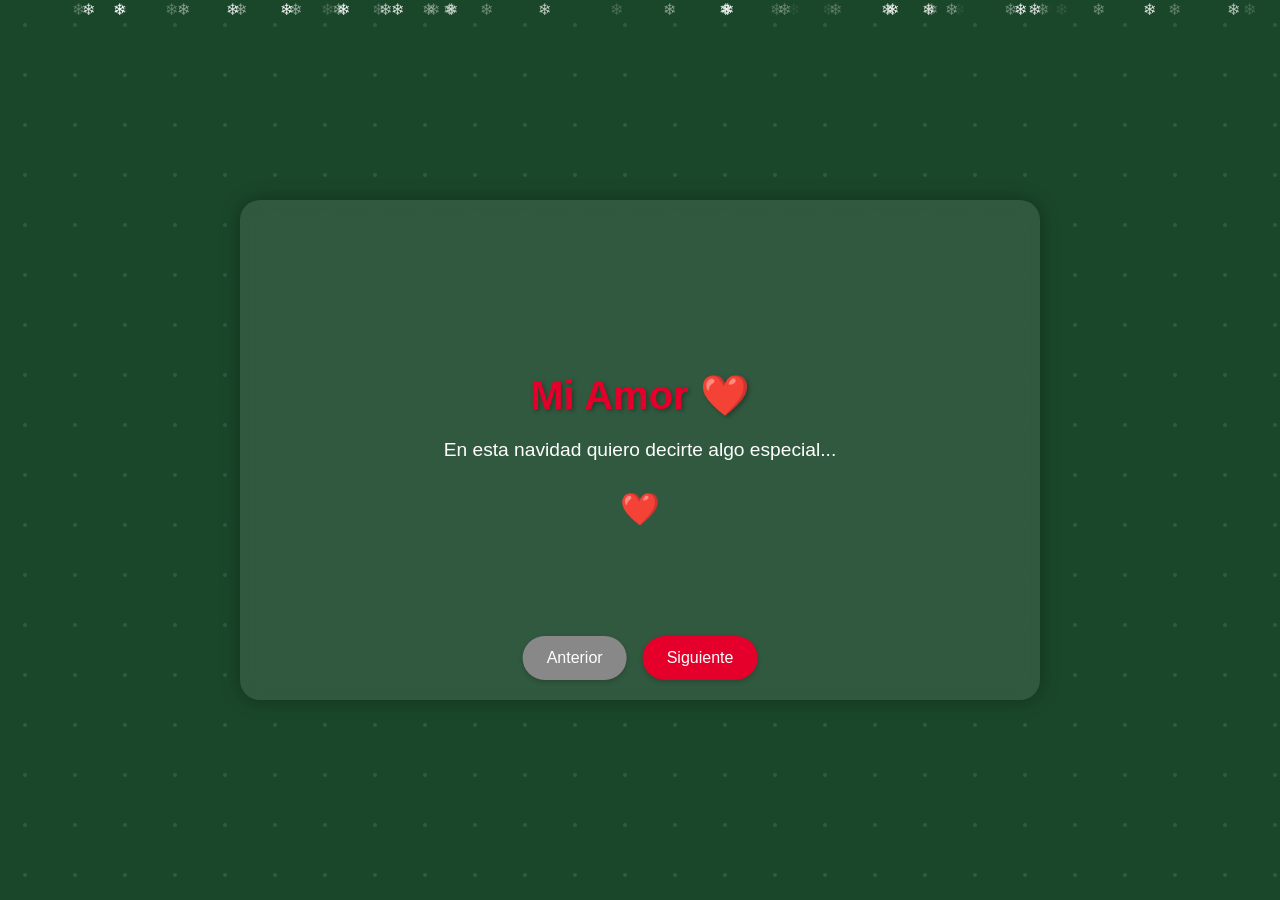
==== commit 7ccaa56b: "Add files via upload" ====
--- a/index.html
+++ b/index.html
@@ -3,1381 +3,376 @@
 <head>
     <meta charset="UTF-8">
     <meta name="viewport" content="width=device-width, initial-scale=1.0">
-    <title>Control de Moledora de Café</title>
-    <link href="https://cdn.jsdelivr.net/npm/bootstrap@5.1.3/dist/css/bootstrap.min.css" rel="stylesheet">
-    <script src="https://cdn.jsdelivr.net/npm/bootstrap@5.1.3/dist/js/bootstrap.bundle.min.js"></script>
-    <script src="https://cdn.tailwindcss.com"></script>
-    <script src="/socket.io/socket.io.js"></script>
+    <title>Mi Amor en Navidad ❤️</title>
     <style>
+        * {
+            margin: 0;
+            padding: 0;
+            box-sizing: border-box;
+        }
+
         body {
-            background-color: rgba(0, 3, 34, 0.899); /* Fondo verde menta */
-            font-family: Arial, sans-serif;
-            margin: 0;
-    padding: 0;
-    height: 100%;
-    font-family: 'Poppins', sans-serif;
-        }
-
-        .card {
+            min-height: 100vh;
+            display: flex;
+            align-items: center;
+            justify-content: center;
+            background: #1a472a;
+            font-family: 'Arial', sans-serif;
+            background-image: 
+                url('data:image/svg+xml;utf8,<svg xmlns="http://www.w3.org/2000/svg" viewBox="0 0 50 50" fill="rgba(255,255,255,0.1)"><circle cx="25" cy="25" r="2"/></svg>');
+            background-size: 50px 50px;
+        }
+
+        .container {
+            position: relative;
+            width: 90%;
+            max-width: 800px;
+            height: 500px;
+            background: rgba(255, 255, 255, 0.1);
+            backdrop-filter: blur(10px);
+            border-radius: 20px;
+            overflow: hidden;
+            box-shadow: 0 0 20px rgba(0, 0, 0, 0.3);
+        }
+
+        .slider {
+            width: 900%;
+            height: 100%;
+            display: flex;
+            transition: transform 0.5s ease-in-out;
+        }
+
+        .slide {
+            width: 11.111%;
+            height: 100%;
+            display: flex;
+            flex-direction: column;
+            align-items: center;
+            justify-content: center;
+            padding: 2rem;
+            color: #fff;
             text-align: center;
-            margin-bottom: 20px;
-            box-shadow: 0 4px 6px rgba(236, 10, 10, 0.1);
-            transition: transform 0.3s ease-in-out;
-        }
-
-        .card:hover {
-            transform: translateY(-5px);
-            box-shadow: 0 8px 12px rgba(0, 0, 0, 0.2);
-        }
-        .card-header {
-    background-color: #007bff;
-    color: white;
-    border-radius: 10px 10px 0 0;
-    padding: 10px;
-    font-size: 1.2rem;
-}
-.card-body {
-    padding: 20px;
-}
-.card-bodyA {
-    background-color: #043972;
-    color: rgba(254, 254, 254, 0.936);
-    border-radius: 0px 0px 0 0;
-    padding: 15px;
-    font-size: 1.2rem;
-}
-
-.current-date-time {
-    font-size: 1.5rem;
-    font-weight: bold;
-    text-align: center;
-    color: #333;
-}
-
-/* Animación de cambio de fondo para el temporizador */
-.timer.active {
-    background-color: #ffc107;
-}
-
-.timer.completed {
-    background-color: #28a745;
-}
-        .status-indicator {
-            width: 15px;
-            height: 15px;
-            border-radius: 50%;
+        }
+
+        .slide h2 {
+            font-size: 2.5rem;
+            margin-bottom: 1rem;
+            color: #e4002b;
+            text-shadow: 2px 2px 4px rgba(0, 0, 0, 0.3);
+        }
+
+        .slide p {
+            font-size: 1.2rem;
+            line-height: 1.6;
+            margin-bottom: 1.5rem;
+        }
+
+        .navigation {
+            position: absolute;
+            bottom: 20px;
+            left: 50%;
+            transform: translateX(-50%);
+            display: flex;
+            gap: 1rem;
+        }
+
+        .nav-btn {
+            padding: 0.8rem 1.5rem;
+            border: none;
+            background: #e4002b;
+            color: white;
+            border-radius: 25px;
+            cursor: pointer;
+            font-size: 1rem;
+            transition: all 0.3s ease;
+            box-shadow: 0 2px 5px rgba(0, 0, 0, 0.2);
+        }
+
+        .nav-btn:hover {
+            background: #ff1744;
+            transform: translateY(-2px);
+        }
+
+        .nav-btn:disabled {
+            background: #888;
+            cursor: not-allowed;
+            transform: none;
+        }
+
+        .heart {
+            color: #e4002b;
+            font-size: 2rem;
+            animation: hearts 2s infinite;
             display: inline-block;
-            margin-right: 10px;
-        }
-
-        .active {
-            background-color: #a78e28;
-        }
-
-        .inactive {
-            background-color: #dc3545;
-        }
-        #dataContainer {
-            padding: 20px;
-        }
-        .weight-comparison {
-            background-color: #f8f9fa;
-            padding: 15px;
-            border-radius: 8px;
-            margin-top: 20px;
-        }
-        .grind-control {
-            text-align: center;
-            margin: 20px 0;
-        }
-        #debugConsole {
-            height: 200px;
-            overflow-y: auto;
-            background-color: #f8f9fa;
-            padding: 10px;
-            font-family: monospace;
-            font-size: 0.9em;
-        }
-        .debug-message {
-            margin: 2px 0;
-            padding: 2px 5px;
-        }
-        .debug-sent {
-            color: #0066cc;
-        }
-        .debug-received {
-            color: #006600;
-        }
-        .connection-status {
-            padding: 10px;
-            text-align: center;
-            margin-bottom: 20px;
-        }
-        .grind-level-selector {
-            margin: 20px 0;
-            padding: 15px;
-            background-color: #f8f9fa;
-            border-radius: 8px;
-        }
-        .timer-display {
-            font-size: 2rem;
-    font-weight: bold;
-    text-align: center;
-    padding: 10px;
-    background-color: #10a0b3;
-    border-radius: 10px;
-    margin-top: 20px;
-    transition: background-color 0.3s;
-        }
-        .timer {
-    font-size: 2rem;
-    font-weight: bold;
-    text-align: center;
-    padding: 10px;
-    background-color: "";
-    border-radius: 10px;
-    margin-top: 20px;
-    transition: background-color 0.3s;
-}
-        .weight-input {
-            margin: 20px 0;
-            padding: 15px;
-            background-color: #f8f9fa;
-            border-radius: 8px;
-        }
-        .servo-control {
-            margin: 20px 0;
-            padding: 15px;
-            background-color: #c88b19;
-            border-radius: 8px;
-        }
-        .motor-control {
-            margin: 20px 0;
-            padding: 15px;
-            background-color: #f8f9fa;
-            border-radius: 8px;
-        }
-        #checkbox {
-  display: none;
-}
-
-.switch {
-  position: relative;
-  width: 70px;
-  height: 70px;
-  background-color: rgb(99, 99, 99);
-  border-radius: 50%;
-  z-index: 1;
-  cursor: pointer;
-  display: flex;
-  align-items: center;
-  justify-content: center;
-  border: 2px solid rgb(126, 126, 126);
-  box-shadow: 0px 0px 3px rgb(2, 2, 2) inset;
-  transition: 0.5s;
-}
-.switch svg {
-  width: 1.2em;
-}
-.switch svg path {
-  fill: rgb(48, 48, 48);
-}
-
-/* Pantalla de bienvenida */
-#welcome-screen {
-            height: 100vh;
-            display: flex;
-            flex-direction: column;
+            margin: 0 0.5rem;
+        }
+
+        @keyframes hearts {
+            0% { transform: scale(1); }
+            50% { transform: scale(1.2); }
+            100% { transform: scale(1); }
+        }
+
+        .phrase-container {
+            display: flex;
+            flex-wrap: wrap;
+            gap: 10px;
             justify-content: center;
-            align-items: center;
-            background-image: url('https://images3.alphacoders.com/220/220047.jpg');
-            background-size: cover;
-            background-position: center;
-            color: white;
-            text-align: center;
-            position: relative;
-        }
-
-        #welcome-screen::before {
-            content: '';
-            position: absolute;
+            margin: 20px auto;
+        }
+
+        .word-piece {
+            padding: 10px 20px;
+            background: #fff;
+            color: #1a472a;
+            border-radius: 15px;
+            cursor: pointer;
+            user-select: none;
+            transition: all 0.3s ease;
+        }
+
+        .word-piece.selected {
+            background: #e4002b;
+            color: #fff;
+        }
+
+        .snow {
+            position: fixed;
             top: 0;
             left: 0;
-            right: 0;
-            bottom: 0;
-            background: rgba(0, 0, 0, 0.5);
-            z-index: 1;
-        }
-
-        #welcome-screen > * {
-            position: relative;
-            z-index: 2;
-        }
-
-/* Botón de iniciar */
-buttonINICIAR {
-  padding: 1em 2em;
-  border: none;
-  border-radius: 5px;
-  font-weight: bold;
-  letter-spacing: 5px;
-  text-transform: uppercase;
-  cursor: pointer;
-  color: #2c9caf;
-  transition: all 1000ms;
-  font-size: 15px;
-  position: relative;
-  overflow: hidden;
-  outline: 2px solid #2c9caf;
-}
-
-buttonINICIAR:hover {
-  color: #ffffff;
-  transform: scale(1.1);
-  outline: 2px solid #70bdca;
-  box-shadow: 4px 5px 17px -4px #268391;
-}
-
-buttonINICIAR::before {
-  content: "";
-  position: absolute;
-  left: -50px;
-  top: 0;
-  width: 0;
-  height: 100%;
-  background-color: #2c9caf;
-  transform: skewX(45deg);
-  z-index: -1;
-  transition: width 1000ms;
-}
-
-buttonINICIAR:hover::before {
-  width: 250%;
-}
-/* Pantalla de control */
-#control-screen {
-    margin-top: 30px;
-}
-
-#control-screen h2 {
-    font-size: 2em;
-}
-
-#control-screen select {
-    padding: 10px;
-    font-size: 1em;
-    margin: 10px;
-}
-
-#control-screen button {
-    padding: 10px 20px;
-    font-size: 1.2em;
-    background-color: #28a745;
-    color: white;
-    border: none;
-    border-radius: 5px;
-    cursor: pointer;
-}
-
-#control-screen button:hover {
-    background-color: #218838;
-}
-#checkbox:checked + .switch {
-  box-shadow:
-    0px 0px 1px rgb(151, 243, 255) inset,
-    0px 0px 2px rgb(151, 243, 255) inset,
-    0px 0px 10px rgb(151, 243, 255) inset,
-    0px 0px 40px rgb(151, 243, 255),
-    0px 0px 100px rgb(151, 243, 255),
-    0px 0px 5px rgb(151, 243, 255);
-  border: 2px solid rgb(255, 255, 255);
-  background-color: rgb(146, 180, 184);
-}
-#checkbox:checked + .switch svg {
-  filter: drop-shadow(0px 0px 5px rgb(151, 243, 255));
-}
-#checkbox:checked + .switch svg path {
-  fill: rgb(255, 255, 255);
-}
-#checkbox:active + .switch {
-  transform: translate(0em, 0.1em);
-  box-shadow:
-    0px 0px 0.1px rgb(151, 243, 255) inset,
-    0px 0px 0.2px rgb(151, 243, 255) inset,
-    0px 0px 1px rgb(151, 243, 255) inset,
-    0px 0px 10px rgb(151, 243, 255),
-    0px 0px 50px rgb(151, 243, 255);
-  border: 2px solid rgb(255, 255, 255);
-  background-color: rgb(146, 180, 184);
-}
-#checkbox:active + .switch svg path {
-  box-shadow: 0.2em 0.2em 0.3em rgba(0, 0, 0, 0.3);
-  transform: translate(0em, 0.1em);
-}
-
-        @keyframes pulse {
-            0%, 100% {
-                opacity: 1;
-            }
-            50% {
-                opacity: 0.5;
-            }
-        }
-        .animate-pulse {
-            animation: pulse 2s cubic-bezier(0.4, 0, 0.6, 1) infinite;
-        }
-
- /* Estilos del botón HOME */
- buttonHOME {
-            appearance: none;
-            background-color: transparent;
-            border: 0.125em solid #1A1A1A;
-            border-radius: 0.9375em;
-            box-sizing: border-box;
-            color: #3B3B3B;
-            cursor: pointer;
-            display: inline-block;
-            font-family: Robert,-apple-system,BlinkMacSystemFont,"Segoe UI",Helvetica,Arial,sans-serif,"Apple Color Emoji","Segoe UI Emoji","Segoe UI Symbol";
-            font-size: 16px;
-            font-weight: 600;
-            line-height: normal;
-            margin: 0;
-            min-height: 3.75em;
-            min-width: 0;
-            outline: none;
-            padding: 1em 2.3em;
-            text-align: center;
-            text-decoration: none;
-            transition: all 300ms cubic-bezier(.23, 1, 0.32, 1);
-            user-select: none;
-            -webkit-user-select: none;
-            touch-action: manipulation;
-            will-change: transform;
-        }
-
-        buttonHOME:disabled {
+            width: 100%;
+            height: 100%;
             pointer-events: none;
-        }
-
-        buttonHOME:hover {
-            color: #fff;
-            background-color: #1A1A1A;
-            box-shadow: rgba(0, 0, 0, 0.25) 0 8px 15px;
-            transform: translateY(-2px);
-        }
-
-        buttonHOME:active {
-            box-shadow: none;
-            transform: translateY(0);
-        }
-
-        h8 {
-            font-size: 4vw;
-            font-weight: bold;
-            margin-bottom: 20px;
-            text-transform: uppercase;
-            letter-spacing: 3px;
-            text-shadow: 2px 2px 4px rgba(0, 0, 0, 0.5);
-        }
-        p {
-            font-size: 1.5vw;
-            margin-bottom: 10px;
-            text-shadow: 1px 1px 2px rgba(0, 0, 0, 0.5);
-        }
-
-/* Variables */
-:root {
-    --primary-color: #3b82f6;
-    --primary-hover: #2563eb;
-    --secondary-color: #22c55e;
-    --secondary-hover: #16a34a;
-    --background: #f3f4f6;
-    --text-color: #1f2937;
-    --error-color: #ef4444;
-    --success-color: #22c55e;
-}
-
-/* Reset y estilos base */
-* {
-    margin: 0;
-    padding: 0;
-    box-sizing: border-box;
-}
-
-/* Contenedor principal */
-.container {
-    width: 100%;
-    max-width: 400px;
-    padding: 1rem;
-}
-
-/* Estilos del formulario */
-.form-container {
-    background: white;
-    padding: 2rem;
-    border-radius: 1rem;
-    box-shadow: 0 10px 25px rgba(0, 0, 0, 0.1);
-}
-
-.form-header {
-    text-align: center;
-    margin-bottom: 2rem;
-}
-
-.avatar {
-    width: 64px;
-    height: 64px;
-    background: var(--primary-color);
-    border-radius: 50%;
-    padding: 1rem;
-    margin: 0 auto;
-}
-
-.avatar img {
-    width: 100%;
-    height: 100%;
-    filter: invert(1);
-}
-
-.form-group {
-    margin-bottom: 1.5rem;
-}
-
-label {
-    display: block;
-    font-size: 0.875rem;
-    font-weight: 600;
-    margin-bottom: 0.5rem;
-}
-
-.input-group {
-    position: relative;
-}
-
-.input-icon {
-    position: absolute;
-    left: 1rem;
-    top: 50%;
-    transform: translateY(-50%);
-    width: 1.25rem;
-    height: 1.25rem;
-    opacity: 0.5;
-}
-
-input {
-    width: 100%;
-    padding: 0.75rem 1rem 0.75rem 3rem;
-    border: 1px solid #e5e7eb;
-    border-radius: 0.5rem;
-    font-size: 1rem;
-    transition: all 0.2s;
-}
-
-input:focus {
-    outline: none;
-    border-color: var(--primary-color);
-    box-shadow: 0 0 0 3px rgba(59, 130, 246, 0.1);
-}
-
-/* Botones */
-.btn {
-    width: 100%;
-    padding: 0.75rem 1.5rem;
-    border: none;
-    border-radius: 0.5rem;
-    font-size: 1rem;
-    font-weight: 600;
-    cursor: pointer;
-    display: flex;
-    align-items: center;
-    justify-content: center;
-    gap: 0.5rem;
-    transition: all 0.2s;
-    margin-bottom: 1rem;
-}
-
-.btn-icon {
-    width: 1.25rem;
-    height: 1.25rem;
-    filter: invert(1);
-}
-
-.btn-primary {
-    background: var(--primary-color);
-    color: white;
-}
-
-.btn-primary:hover {
-    background: var(--primary-hover);
-}
-
-.btn-secondary {
-    background: var(--secondary-color);
-    color: white;
-}
-
-.btn-secondary:hover {
-    background: var(--secondary-hover);
-}
-
-/* Enlaces */
-.form-footer {
-    text-align: center;
-    margin-top: 1.5rem;
-}
-
-.forgot-password {
-    color: var(--primary-color);
-    text-decoration: none;
-    font-size: 0.875rem;
-    font-weight: 600;
-}
-
-.forgot-password:hover {
-    color: var(--primary-hover);
-}
-
-/* Utilidades */
-.hidden {
-    display: none;
-}
-/* Para centrar el login y registro */
-#login-screen, #register-screen {
-    display: flex;
-    justify-content: center;
-    align-items: center;
-    height: 100vh; /* Altura de la pantalla completa */
-}
-
-.bg-white {
-    width: 100%;
-    max-width: 400px; /* Ajusta el ancho del formulario */
-    margin: auto; /* Centrado horizontal */
-}
-
-
-.neon-buttonG {
-  position: relative;
-  padding: 0.75em 1.5em;
-  border-radius: 0.625em;
-  border: 2px solid #00ffff;
-  font-size: 0.938em;
-  text-transform: uppercase;
-  font-weight: 700;
-  letter-spacing: 0.125em;
-  background: transparent;
-  color: #00ffff;
-  overflow: hidden;
-  cursor: pointer;
-  box-shadow: 0 0 0 0 transparent;
-  transition: all 0.3s ease-in-out;
-}
-
-.neon-buttonG:hover {
-  background: rgba(0, 255, 255, 0.1);
-  box-shadow: 0 0 40px 10px rgba(0, 255, 255, 0.5);
-  color: #ffffff;
-}
-
-.neon-buttonG::before {
-  content: "";
-  display: block;
-  width: 0px;
-  height: 86%;
-  position: absolute;
-  top: 7%;
-  left: 0%;
-  opacity: 0;
-  background: linear-gradient(90deg, transparent, #00ffff, transparent);
-  box-shadow: 0 0 50px 30px #00ffff;
-  transform: skewX(-20deg);
-  transition: all 0.5s ease-in-out;
-}
-
-.neon-buttonG:hover::before {
-  animation: neon-shine 0.6s 0s linear;
-}
-
-@keyframes neon-shine {
-  from {
-    opacity: 0;
-    left: 0%;
-  }
-
-  50% {
-    opacity: 1;
-  }
-
-  to {
-    opacity: 0;
-    left: 100%;
-  }
-}
-
-.neon-buttonG:active {
-  transform: scale(0.95);
-  box-shadow: 0 0 0 0 transparent;
-  transition: all 0.2s ease-in;
-}
-
-.btnH {
-  color: purple;
-  text-transform: uppercase;
-  text-decoration: none;
-  border: 2px solid purple;
-  padding: 10px 20px;
-  font-size: 17px;
-  cursor: pointer;
-  font-weight: bold;
-  background: transparent;
-  position: relative;
-  transition: all 1s;
-  overflow: hidden;
-}
-
-.btnH:hover {
-  color: white;
-}
-
-.btnH::before {
-    content: "";
-    position: absolute;
-    height: 100%;
-    width: 2%;
-    top: 0px;
-    left: 0px;
-    transform: skewX(0deg);
-    background-color: purple;
-    z-index: -12;
-    transition: all 1s;
-}
-
-.btnH:hover::before {
-    width: 100%;
-}
-.custom-btn-hover:hover {
-    background-color: #0cd6d6;
-    color: #004173;
-    border-color: #0cd6d6;
-}
-.sliderG {
- -webkit-appearance: none;
-  width: 100%;
-  height: 10px;
-  border-radius: 5px;
-  background-color: #4158D0;
-  background-image: linear-gradient(43deg, #4158D0 0%, #C850C0 46%, #FFCC70 100%);
-  outline: none;
-  opacity: 0.7;
-  -webkit-transition: .2s;
-  transition: opacity .2s;
-}
-
-.sliderG::-webkit-slider-thumb {
-  -webkit-appearance: none;
-  appearance: none;
-  width: 20px;
-  height: 20px;
-  border-radius: 50%;
-  background-color: #4c00ff;
-  background-image: linear-gradient(160deg, #4900f5 0%, #80D0C7 100%);
-  cursor: pointer;
-}
-
-.sliderG::-moz-range-thumb {
-  width: 20px;
-  height: 20px;
-  border-radius: 50%;
-  background-color: #0093E9;
-  background-image: linear-gradient(160deg, #0093E9 0%, #80D0C7 100%);
-  cursor: pointer;
-}
-
-
+            z-index: -1;
+        }
+
+        @keyframes fall {
+            0% { transform: translateY(-10vh); }
+            100% { transform: translateY(100vh); }
+        }
     </style>
 </head>
 <body>
-    <!-- Contenedor de la pantalla de bienvenida -->
-    <div id="welcome-screen">
-        <h8>TARS</h8>
-        <p>Una nueva Experiencia de Molienda</p>
-        <p><strong>Univalle 2024</strong></p>
-        <buttonINICIAR id="buttonINICIAR">Iniciar</buttonINICIARs>             
-    </div>
-
-    <!-- Pantalla de login -->
-    <div id="login-screen" style="display: none;" class="min-h-screen flex items-center justify-center">
-        <div class="bg-white p-8 rounded-lg shadow-xl w-full max-w-md">
-            <!-- Formulario de Login -->
-            <form id="loginForm" class="space-y-6">
-                <div class="text-center mb-8">
-                    <div class="bg-blue-500 w-16 h-16 rounded-full mx-auto flex items-center justify-center mb-4">
-                        <img src="https://api.iconify.design/lucide:coffee.svg" alt="TARS" class="w-8 h-8 text-white" style="filter: invert(1);">
-                    </div>
-                    <h2 class="text-2xl font-bold text-gray-900">Iniciar Sesión</h2>
-                </div>
-
-                <div>
-                    <label class="block text-sm font-medium text-gray-700">Usuario</label>
-                    <input type="text" id="loginUsername" required 
-                        class="mt-1 block w-full px-3 py-2 border border-gray-300 rounded-md shadow-sm focus:outline-none focus:ring-blue-500 focus:border-blue-500">
-                </div>
-
-                <div>
-                    <label class="block text-sm font-medium text-gray-700">Contraseña</label>
-                    <input type="password" id="loginPassword" required 
-                        class="mt-1 block w-full px-3 py-2 border border-gray-300 rounded-md shadow-sm focus:outline-none focus:ring-blue-500 focus:border-blue-500">
-                </div>
-
-                <button type="submit" 
-                    class="w-full flex justify-center py-2 px-4 border border-transparent rounded-md shadow-sm text-sm font-medium text-white bg-blue-600 hover:bg-blue-700 focus:outline-none focus:ring-2 focus:ring-offset-2 focus:ring-blue-500">
-                    Iniciar Sesión
-                </button>
-
-                <div class="text-center">
-                    <a href="#" id="showRegister" class="text-sm text-blue-600 hover:text-blue-500">
-                        ¿No tienes cuenta? Regístrate
-                    </a>
-                </div>
-            </form>
-
-            <!-- Formulario de Registro -->
-            <form id="registerForm" class="space-y-6" style="display: none;">
-                <div class="text-center mb-8">
-                    <div class="bg-green-500 w-16 h-16 rounded-full mx-auto flex items-center justify-center mb-4">
-                        <img src="https://api.iconify.design/lucide:user-plus.svg" alt="Registro" class="w-8 h-8 text-white" style="filter: invert(1);">
-                    </div>
-                    <h2 class="text-2xl font-bold text-gray-900">Registro</h2>
-                </div>
-
-                <div>
-                    <label class="block text-sm font-medium text-gray-700">Usuario</label>
-                    <input type="text" id="regUsername" required 
-                        class="mt-1 block w-full px-3 py-2 border border-gray-300 rounded-md shadow-sm focus:outline-none focus:ring-blue-500 focus:border-blue-500">
-                </div>
-
-                <div>
-                    <label class="block text-sm font-medium text-gray-700">Email</label>
-                    <input type="email" id="regEmail" required 
-                        class="mt-1 block w-full px-3 py-2 border border-gray-300 rounded-md shadow-sm focus:outline-none focus:ring-blue-500 focus:border-blue-500">
-                </div>
-
-                <div>
-                    <label class="block text-sm font-medium text-gray-700">Contraseña</label>
-                    <input type="password" id="regPassword" required 
-                        class="mt-1 block w-full px-3 py-2 border border-gray-300 rounded-md shadow-sm focus:outline-none focus:ring-blue-500 focus:border-blue-500">
-                </div>
-
-                <button type="submit" 
-                    class="w-full flex justify-center py-2 px-4 border border-transparent rounded-md shadow-sm text-sm font-medium text-white bg-green-600 hover:bg-green-700 focus:outline-none focus:ring-2 focus:ring-offset-2 focus:ring-green-500">
-                    Registrarse
-                </button>
-
-                <div class="text-center">
-                    <a href="#" id="showLogin" class="text-sm text-blue-600 hover:text-blue-500">
-                        ¿Ya tienes cuenta? Inicia sesión
-                    </a>
-                </div>
-            </form>
+    <div class="snow"></div>
+    <div class="container">
+        <div class="slider">
+            <!-- Card 1: Mensaje inicial -->
+            <div class="slide">
+                <h2>Mi Amor ❤️</h2>
+                <p>En esta navidad quiero decirte algo especial...</p>
+                <span class="heart">❤️</span>
+            </div>
+
+            <!-- Card 2: Primera actividad -->
+            <div class="slide">
+                <h2>¡Organiza la Frase!</h2>
+                <p>Ordena las palabras para descubrir el mensaje...</p>
+                <div class="phrase-container" id="phrase1"></div>
+            </div>
+
+            <!-- Card 3: Mensaje navideño -->
+            <div class="slide">
+                <h2>Navidad Mágica</h2>
+                <p>Que esta navidad sea tan especial como tú, llena de amor y momentos inolvidables.</p>
+                <span class="heart">🎄</span>
+            </div>
+
+            <!-- Card 4: Segunda actividad -->
+            <div class="slide">
+                <h2>¡Otro Mensaje para Ti!</h2>
+                <p>¿Qué dice este mensaje de amor?</p>
+                <div class="phrase-container" id="phrase2"></div>
+            </div>
+
+            <!-- Card 5: Mensaje navideño -->
+            <div class="slide">
+                <h2>Dulce Navidad</h2>
+                <p>Como los copos de nieve, cada momento contigo es único y especial.</p>
+                <span class="heart">⭐</span>
+            </div>
+
+            <!-- Card 6: Tercera actividad -->
+            <div class="slide">
+                <h2>¡Descubre Más!</h2>
+                <p>Una nueva frase te espera...</p>
+                <div class="phrase-container" id="phrase3"></div>
+            </div>
+
+            <!-- Card 7: Mensaje navideño -->
+            <div class="slide">
+                <h2>Luz de Amor</h2>
+                <p>Tu sonrisa ilumina mi navidad más que todas las luces del árbol.</p>
+                <span class="heart">✨</span>
+            </div>
+
+            <!-- Card 8: Cuarta actividad -->
+            <div class="slide">
+                <h2>¡Casi al Final!</h2>
+                <p>Una última frase por descubrir...</p>
+                <div class="phrase-container" id="phrase4"></div>
+            </div>
+
+            <!-- Card 9: Mensaje final -->
+            <div class="slide">
+                <h2>Te Amo ❤️</h2>
+                <p>Eres el mejor regalo que la vida me ha dado. ¡Feliz Navidad mi amor!</p>
+                <span class="heart">💝</span>
+            </div>
+        </div>
+        <div class="navigation">
+            <button class="nav-btn prev-btn">Anterior</button>
+            <button class="nav-btn next-btn">Siguiente</button>
         </div>
     </div>
-        <!-- Contenedor de la pantalla de control (inicialmente oculto) -->
-        <div id="control-screen" style="display: none;">
-    <!-- Sección de introducción (Hero) -->
-
-    <section class="bg-gray-900 text-white">
-    <div class="mx-auto max-w-screen-xl px-4 py-32 lg:flex lg:h-screen lg:items-center">
-        <div class="mx-auto max-w-3xl text-center">
-            <h1 class="bg-gradient-to-r from-green-300 via-blue-500 to-purple-600 bg-clip-text text-3xl font-extrabold text-transparent sm:text-5xl">
-                Control de Moledora de Café
-                <span class="sm:block">Experiencia de Molienda Perfecta</span>
-            </h1>
-            <p class="mx-auto mt-4 max-w-xl sm:text-xl/relaxed">
-                Bienvenido a nuestra plataforma de control avanzado para moledoras de café. Optimiza tu experiencia de molienda con precisión y facilidad.
-            </p>
-            <p class="mx-auto mt-2 max-w-xl sm:text-xl/relaxed">
-                Abner Andres Chapuel__Miguel Angel Londoño__Univalle 2024       
-            </p>
+
+    <script>
+        // Snow effect
+        function createSnow() {
+            const snow = document.querySelector('.snow');
+            for (let i = 0; i < 50; i++) {
+                const snowflake = document.createElement('div');
+                snowflake.style.position = 'absolute';
+                snowflake.style.left = Math.random() * 100 + 'vw';
+                snowflake.style.animationDuration = Math.random() * 3 + 2 + 's';
+                snowflake.style.opacity = Math.random();
+                snowflake.style.fontSize = '1rem';
+                snowflake.innerHTML = '❄';
+                snowflake.style.color = 'white';
+                snowflake.style.animation = `fall ${Math.random() * 3 + 2}s linear infinite`;
+                snow.appendChild(snowflake);
+            }
+        }
+
+        // Phrase Game
+        class PhraseGame {
+            constructor(container) {
+                this.container = container;
+                this.completed = false;
+                this.phrases = [
+                    "Eres el regalo más hermoso de mi vida",
+                    "Tu amor ilumina mi navidad cada día",
+                    "Contigo los momentos son mágicos",
+                    "Mi corazón late por ti siempre",
+                    "Eres mi estrella de navidad brillante",
+                    "Tu amor es mi mejor regalo navideño",
+                    "Juntos hacemos la navidad especial",
+                    "Cada día contigo es un regalo especial",
+                    "Tu sonrisa ilumina toda mi navidad",
+                    "Nuestro amor es mágico y eterno"
+                ];
+                this.currentPhrase = "";
+                this.selectedWords = [];
+                this.init();
+            }
+
+            init() {
+                this.currentPhrase = this.phrases[Math.floor(Math.random() * this.phrases.length)];
+                const words = this.shuffleArray(this.currentPhrase.split(' '));
+                
+                this.container.innerHTML = '';
+                words.forEach(word => {
+                    const wordElement = document.createElement('div');
+                    wordElement.className = 'word-piece';
+                    wordElement.textContent = word;
+                    wordElement.addEventListener('click', () => this.handleWordClick(wordElement));
+                    this.container.appendChild(wordElement);
+                });
+            }
+
+            shuffleArray(array) {
+                return [...array].sort(() => Math.random() - 0.5);
+            }
+
+            handleWordClick(wordElement) {
+                if (this.completed) return;
+
+                if (wordElement.classList.contains('selected')) {
+                    this.selectedWords = this.selectedWords.filter(w => w !== wordElement.textContent);
+                    wordElement.classList.remove('selected');
+                } else {
+                    this.selectedWords.push(wordElement.textContent);
+                    wordElement.classList.add('selected');
+                }
+
+                if (this.selectedWords.length === this.currentPhrase.split(' ').length) {
+                    this.checkCompletion();
+                }
+            }
+
+            checkCompletion() {
+                const attemptedPhrase = this.selectedWords.join(' ');
+                if (attemptedPhrase === this.currentPhrase) {
+                    this.completed = true;
+                    this.container.dispatchEvent(new Event('phraseCompleted'));
+                } else {
+                    // Reset selections if incorrect
+                    this.selectedWords = [];
+                    Array.from(this.container.children).forEach(word => {
+                        word.classList.remove('selected');
+                    });
+                }
+            }
+        }
+
+        // Slider
+        class Slider {
+            constructor() {
+                this.currentSlide = 0;
+                this.slider = document.querySelector('.slider');
+                this.nextBtn = document.querySelector('.next-btn');
+                this.prevBtn = document.querySelector('.prev-btn');
+                this.maxSlides = 8;
+                this.completedPhrases = new Set();
+                
+                this.init();
+            }
+
+            init() {
+                this.updateButtons();
+                document.querySelectorAll('.phrase-container').forEach(container => {
+                    container.addEventListener('phraseCompleted', () => {
+                        this.completedPhrases.add(container.id);
+                        this.updateButtons();
+                    });
+                });
+            }
+
+            showSlide(index) {
+                this.currentSlide = Math.max(0, Math.min(index, this.maxSlides));
+                this.slider.style.transform = `translateX(-${this.currentSlide * 11.111}%)`;
+                this.updateButtons();
+            }
+
+            updateButtons() {
+                this.prevBtn.disabled = this.currentSlide === 0;
+                
+                const isActivitySlide = this.currentSlide % 2 === 1;
+                const currentPhraseId = `phrase${Math.ceil(this.currentSlide / 2)}`;
+                
+                this.nextBtn.disabled = 
+                    (isActivitySlide && !this.completedPhrases.has(currentPhraseId)) ||
+                    this.currentSlide === this.maxSlides;
+            }
+        }
+
+        // Initialize everything
+        document.addEventListener('DOMContentLoaded', () => {
+            createSnow();
             
+            // Initialize phrase games
+            document.querySelectorAll('.phrase-container').forEach(container => {
+                new PhraseGame(container);
+            });
             
-</section>
-
-    <div class="container mt-5" id="panel-control">
-        <!-- Card para mostrar fecha y hora actuales -->    
-        <div class="card">
-        <div class="card-header" style="background-color: #0cd6d6; color: #004173;">
-            <h5 class="card-title">Fecha y Hora</h5>
-        </div>
-        <div class="card-body">
-            <p id="fechaHoraActual" class="current-date-time">Cargando...</p>
-        </div>
-    </div>
-        <!-- Card principal -->
-        <div class="card mb-3">
-            <div class="card-header" style="background-color: #0cd6d6; color: #004173;">
-                <h1>Control Moledora de Café</h1>
-            </div>
-            <div class="card-body">
-                <btnH id="btnConnect" class="btnH">Conectar a Servidor</btnH>
-                <p class="mt-2">Estado: <span id="connectionStatus">Desconectado</span></p>
-                <div id="fechaHoraActual"></div>
-            </div>
-        </div>
-
-        <!-- Card de peso -->
-        <div class="card mb-3">
-            <div class="card-header" style="background-color: #0cd6d6; color: #004173;">Peso</div>
-            <div class="card-body">
-                <div class="row">
-                    <div class="col-md-6">
-                        <h5>Peso de Entrada</h5>
-                        <p id="peso-entrada">-- g</p>
-                        <div class="status-indicator" id="sensor-peso-entrada-status"></div>
-                    </div>
-                    <div class="col-md-6">
-                        <h5>Peso de Salida</h5>
-                        <p id="peso-salida">-- g</p>
-                        <div class="status-indicator" id="sensor-peso-salida-status"></div>
-                    </div>
-                </div>
-                <div class="progress">
-                    <div class="progress-bar" id="peso-diferencia" role="progressbar" style="width: 0%;" aria-valuenow="0" aria-valuemin="0" aria-valuemax="100">0%</div>
-                </div>
-                <p id="peso-diferencia-texto">Diferencia: -- g</p>
-            </div>
-        </div>
-
-        <!-- Card de peso a moler -->
-        <div class="card mb-3">
-            <div class="card-header" style="background-color: #0cd6d6; color: #004173;" class="text-white">Peso a Moler</div>
-            <div class="card-body">
-                <h4>Peso a Moler</h4>
-                <div class="input-group mb-3">
-                    <input type="number" id="pesoAMoler" class="form-control" placeholder="Ingrese el peso a moler (g)" min="0">
-                    <btnH class="btnH" type="button" id="btnSetPesoAMoler">Establecer</btnH>
-                </div>
-                <btnH class="btnH" id="btnActivarDispensador">Activar Dispensador</btnH>
-                <p id="pesoAMolerStatus"></p>
-            </div>
-        </div>
-
-<!-- Card de nivel de molienda -->
-<div class="card mb-3">
-    <div class="card-header" style="background-color: #0cd6d6; color: #004173;">Nivel de Molienda</div>
-    <div class="card-bodyA">
-        <h4>Nivel de Molienda</h4>
-        
-        <div class="btn-group" role="group" style="display: flex; gap: 10px; justify-content: center;">
-            <input type="radio" class="btn-check" name="grindLevel" id="levelFino" value="fino" checked>
-            <label class="neon-buttonG" for="levelFino" style="cursor: pointer; padding: 10px 20px;">
-                Fino (17s)
-            </label>
-    
-            <input type="radio" class="btn-check" name="grindLevel" id="levelMedio" value="medio">
-            <label class="neon-buttonG" for="levelMedio" style="cursor: pointer; padding: 10px 20px;">
-                Medio (12s)
-            </label>
-    
-            <input type="radio" class="btn-check" name="grindLevel" id="levelGrueso" value="grueso">
-            <label class="neon-buttonG" for="levelGrueso" style="cursor: pointer; padding: 10px 20px;">
-                Grueso (9s)
-            </label>
-        </div>
-        <p><strong>Tiempo restante:</strong></p>
-        <div id="timerDisplay" class="timer">00:00</div>
-    </div>
-</div>
-
-        <!-- Card de control del motor AC -->
-        <div class="card mb-3">
-            <div class="card-header" style="background-color: #0cd6d6; color: #004173;">Control del Motor AC</div>
-            <div class="card-bodyA">
-                <h5>Potencia del Motor: <span id="motorPowerValue">100%</span></h5>
-                <input type="range" class="sliderG" id="motorPower" min="0" max="100" value="100">
-                <p>Cruces por cero: <span id="crucesCero">0</span></p>
-            </div>
-        </div>
-
-        <!-- Card de control de molienda -->
-        <div class="card mb-3">
-            <div class="card-header" style="background-color: #0cd6d6; color: #004173;">Control de Molienda</div>
-            <div class="card-bodyA">
-                <h5>Estado actual: <span id="estado-molienda">Detenido</span></h5>
-                <br>
-                <div class="btn-group" role="group">
-                    <input id="checkbox" type="checkbox" />
-                    <label class="switch" for="checkbox">
-                        <svg xmlns="http://www.w3.org/2000/svg" viewBox="0 0 512 512" class="slider">
-                        <path d="M288 32c0-17.7-14.3-32-32-32s-32 14.3-32 32V256c0 17.7 14.3 32 32 32s32-14.3 32-32V32zM143.5 120.6c13.6-11.3 15.4-31.5 4.1-45.1s-31.5-15.4-45.1-4.1C49.7 115.4 16 181.8 16 256c0 132.5 107.5 240 240 240s240-107.5 240-240c0-74.2-33.8-140.6-86.6-184.6c-13.6-11.3-33.8-9.4-45.1 4.1s-9.4 33.8 4.1 45.1c38.9 32.3 63.5 81 63.5 135.4c0 97.2-78.8 176-176 176s-176-78.8-176-176c0-54.4 24.7-103.1 63.5-135.4z"></path>
-                        </svg>
-                    </label>
-                </div>
-            </div>
-        </div>
-
-        <!-- Card de control del servo -->
-        <div class="card mb-3">
-            <div class="card-header" style="background-color: #0cd6d6; color: #004173;">Control del Servo</div>
-            <div class="card-bodyA">
-                <h5>Servomotor: <span id="servo-estado">Detenido</span></h5>
-                <div class="mb-3">
-                    <label for="servoSpeed" class="form-label">Velocidad (-100 a 100)</label>
-                    <input type="range" class="form-range" id="servoSpeed" min="-100" max="100" value="0">
-                    <span id="servoSpeedValue">0</span>
-                </div>
-                <div class="btn-group" role="group">
-                    <neon-buttonG id="btnServoHorario" class="neon-buttonG me-3">Girar Horario</neon-buttonG>
-                    <neon-buttonG  id="btnServoAntihorario" class="neon-buttonG me-3">Girar Antihorario</neon-buttonG>
-                    <neon-buttonG  id="btnServoDetener" class="neon-buttonG">Detener</neon-buttonG>
-                </div>
-            </div>
-        </div>
-
-        <!-- Card de estado y depuración -->
-        <div class="card mb-3">
-            <div class="card-header" style="background-color: #0cd6d6; color: #004173;">Estado y Depuración</div>
-            <div class="card-bodyA">
-                <h5>Estado del sistema:</h5>
-                <ul id="systemStatus"></ul>
-                
-                <h5 class="mt-3">Consola de depuración:</h5>
-                <div id="debugConsole" class="overflow-auto" style="height: 220px;"></div>
-                <br>
-                <neon-buttonG class="neon-buttonG" onclick="clearDebug()">Limpiar consola</neon-buttonG>
-            </div>
-        </div>
-
-        <div class="card mb-3">
-                <div id="control-screen bg-purple-500 text-white">
-                    <h2>Control de Molienda</h2>
-                <p>Información de control aquí...</p>
-                    <!-- Botón para volver a la pantalla de bienvenida -->
-                    <buttonHOME id="buttonHome">Volver a la Bienvenida</buttonHOME>
-                </div>
-                <!-- Sección Sobre Nosotros -->
-                <div id="sobre-nosotros" class="bg-white py-3">
-                <div class="container" style="padding: 0 15px;">
-                    <h2 class="text-2xl font-bold mb-4" style="text-align: center;">
-                        Sobre Nuestro Sistema de Control
-                    </h2>
-                    <p style="text-align: justify; line-height: 1.8; margin: 0;">
-                        Nuestro sistema de control de moledora de café está diseñado para ofrecer una experiencia de molienda precisa y eficiente. 
-                        Utilizando tecnología de punta, permitimos a los usuarios monitorear y controlar todos los aspectos del proceso de molienda en tiempo real.
-                    </p>
-                </div>
-            </div>
-        </div>
-
-</div>
-
-
-        <script src="js/users.js"></script>
-        <script src="js/auth.js"></script>
-        <script src="js/main.js"></script>
-
-    <script>
-        
-        document.addEventListener("DOMContentLoaded", function() {
-    const btnIniciar = document.getElementById('buttonINICIAR');
-    const buttonHome = document.getElementById('buttonHome');
-    const welcomeScreen = document.getElementById('welcome-screen');
-    const controlScreen = document.getElementById('control-screen');
-    const loginScreen = document.getElementById('login-screen');
-
-    // Recuperar usuarios del localStorage o usar el inicial si no hay datos
-    let users = JSON.parse(localStorage.getItem('users')) || {
-        admin: 'password' // Usuario inicial
-    };
-
-    // Elementos del formulario de login y registro
-    const loginForm = document.getElementById('loginForm');
-    const registerForm = document.getElementById('registerForm');
-    const loginError = document.createElement('div');
-    loginError.style.color = 'red';
-    loginError.id = 'loginError';
-    loginForm.prepend(loginError);
-
-    const registerError = document.createElement('div');
-    registerError.style.color = 'red';
-    registerError.id = 'registerError';
-    registerForm.prepend(registerError);
-
-    // Función para guardar usuarios en localStorage
-    function saveUsers() {
-        localStorage.setItem('users', JSON.stringify(users));
-    }
-
-    // Agregar el evento al botón "Iniciar"
-    btnIniciar.addEventListener('click', function() {
-        welcomeScreen.style.display = 'none';
-        loginScreen.style.display = 'block';
-    });
-
-    // Manejo del login
-    loginForm.addEventListener('submit', function(e) {
-        e.preventDefault();
-        const username = document.getElementById('loginUsername').value;
-        const password = document.getElementById('loginPassword').value;
-
-        if (users[username] === password) {
-            loginError.textContent = '';
-            loginScreen.style.display = 'none';
-            controlScreen.style.display = 'block';
-            localStorage.setItem('currentUser', username); // Guardar sesión actual
-        } else {
-            loginError.textContent = 'Credenciales incorrectas. Por favor, intente de nuevo.';
-        }
-    });
-
-    // Manejo del registro
-    registerForm.addEventListener('submit', function(e) {
-        e.preventDefault();
-        const regUsername = document.getElementById('regUsername').value;
-        const regPassword = document.getElementById('regPassword').value;
-
-        if (!users[regUsername]) {
-            users[regUsername] = regPassword;
-            saveUsers(); // Guardar usuarios actualizados
-            registerError.textContent = '';
-            alert('Registro exitoso. Ahora puedes iniciar sesión.');
-            document.getElementById('showLogin').click();
-        } else {
-            registerError.textContent = 'El usuario ya existe. Por favor, elige otro nombre de usuario.';
-        }
-    });
-
-    // Alternar entre login y registro
-    document.getElementById('showRegister').addEventListener('click', function() {
-        loginForm.style.display = 'none';
-        registerForm.style.display = 'block';
-    });
-
-    document.getElementById('showLogin').addEventListener('click', function() {
-        registerForm.style.display = 'none';
-        loginForm.style.display = 'block';
-    });
-
-    // Botón "Home" para volver a la pantalla inicial y cerrar sesión
-    buttonHome.addEventListener('click', function() {
-        controlScreen.style.display = 'none';
-        loginScreen.style.display = 'none';
-        welcomeScreen.style.display = 'flex';
-        localStorage.removeItem('currentUser'); // Cerrar sesión
-    });
-
-    // Verificar si hay una sesión activa al cargar la página
-    const currentUser = localStorage.getItem('currentUser');
-    if (currentUser) {
-        welcomeScreen.style.display = 'none';
-        loginScreen.style.display = 'none';
-        controlScreen.style.display = 'block';
-    }
-});
-
-        var socket = io();
-        var moliendaActiva = false;
-        var tiempoRestante = 0;
-        var timerInterval = null;
-        var pesoEntradaActual = 0;
-
-        const TIEMPOS_MOLIENDA = {
-            'fino': 17,
-            'medio': 12,
-            'grueso': 9
-        };
-
-        socket.on('connect', function() {
-            console.log('Conectado al servidor');
-            document.getElementById('connectionStatus').textContent = 'Conectado';
-            document.getElementById('connectionStatus').style.color = '#28a745';
-            document.getElementById('btnConnect').textContent = 'Reconectar';
+            // Initialize slider
+            const slider = new Slider();
+            
+            // Add button event listeners
+            document.querySelector('.prev-btn').addEventListener('click', () => 
+                slider.showSlide(slider.currentSlide - 1));
+            document.querySelector('.next-btn').addEventListener('click', () => 
+                slider.showSlide(slider.currentSlide + 1));
         });
-
-        socket.on('disconnect', function() {
-            console.log('Desconectado del servidor');
-            document.getElementById('connectionStatus').textContent = 'Desconectado';
-            document.getElementById('connectionStatus').style.color = '#dc3545';
-            document.getElementById('btnConnect').textContent = 'Conectar a Servidor';
-        });
-    socket.on('reconnect', function() {
-        console.log('Reconectado al servidor');
-        document.getElementById('connectionStatus').textContent = 'Reconectado';
-        document.getElementById('connectionStatus').style.color = '#28a745';
-    });
-    socket.on('datos', function(data) {
-    console.log('Datos recibidos:', data);
-    actualizarInterfaz(data);
-    updateSystemStatus(data); // Actualizar el estado del sistema
-});
-socket.on('reconnect_error', (error) => {
-    console.error('Reconnection error:', error);
-    document.getElementById('connectionStatus').textContent = 'Error de reconexión';
-    document.getElementById('connectionStatus').style.color = '#dc3545';
-});
-
-        function actualizarInterfaz(data) {
-            document.getElementById('peso-entrada').innerHTML = data.peso_entrada.toFixed(1) + ' g';
-            document.getElementById('peso-salida').innerHTML = data.peso_salida.toFixed(1) + ' g';
-            pesoEntradaActual = data.peso_entrada;
-            
-            document.getElementById('sensor-peso-entrada-status').className = 
-                'status-indicator ' + (data.sensor_peso_entrada_activo ? 'active' : 'inactive');
-            document.getElementById('sensor-peso-salida-status').className = 
-                'status-indicator ' + (data.sensor_peso_salida_activo ? 'active' : 'inactive');
-            
-            document.getElementById('servo-estado').textContent = data.servo_activo ? 'Activo' : 'Inactivo';
-            document.getElementById('servo-direccion').textContent = `Dirección: ${data.direccion_servo}`;
-            
-            let diferencia = data.peso_entrada - data.peso_salida;
-            let porcentaje = (data.peso_salida / data.peso_entrada * 100) || 0;
-            document.getElementById('peso-diferencia').style.width = porcentaje + '%';
-            document.getElementById('peso-diferencia-texto').innerHTML = 
-                `Diferencia: ${Math.abs(diferencia).toFixed(1)} g (${porcentaje.toFixed(1)}%)`;
-            
-            document.getElementById('estado-molienda').innerHTML = 
-                data.motor_activo ? 'En proceso' : 'Detenido';
-            
-            if (moliendaActiva !== data.motor_activo) {
-                moliendaActiva = data.motor_activo;
-                let btn = document.getElementById('btnMolienda');
-                btn.textContent = moliendaActiva ? 'Detener Molienda' : 'Iniciar Molienda';
-                btn.className = moliendaActiva ? 'btn btn-danger' : 'buttonCONECTAR';
-            }
-
-            document.getElementById('crucesCero').textContent = data.cruces_cero;
-        }
-
-        function formatTime(seconds) {
-            return `${String(Math.floor(seconds)).padStart(2, '0')}:${String(Math.floor((seconds % 1) * 100)).padStart(2, '0')}`;
-        }
-
-        function updateTimer() {
-            if (tiempoRestante > 0) {
-                tiempoRestante -= 0.1;
-                document.getElementById('timerDisplay').textContent = formatTime(tiempoRestante);
-                
-                if (tiempoRestante <= 0) {
-                    clearInterval(timerInterval);
-                    tiempoRestante = 0;
-                    document.getElementById('timerDisplay').textContent = '00:00';
-                    toggleMolienda(); // Detener la molienda
-                }
-            }
-        }
-// Función para actualizar el estado del sistema
-function updateSystemStatus(data) {
-    const statusList = document.getElementById('systemStatus');
-    statusList.innerHTML = '';
-    
-    if (typeof data === 'object') {
-        Object.keys(data).forEach(key => {
-            const item = document.createElement('li');
-            // Use safe toString conversion
-            item.textContent = `${key}: ${String(data[key])}`;
-            statusList.appendChild(item);
-        });
-    }
-}
-    function addDebugMessage(message, type) {
-    const debugConsole = document.getElementById('debugConsole');
-    const messageDiv = document.createElement('div');
-    messageDiv.className = `debug-message debug-${type}`;
-    messageDiv.textContent = `${new Date().toLocaleTimeString()} - ${message}`;
-    debugConsole.appendChild(messageDiv);
-    
-    // Optional: Auto-scroll only if already near bottom
-    if (debugConsole.scrollHeight - debugConsole.scrollTop <= debugConsole.clientHeight + 50) {
-        debugConsole.scrollTop = debugConsole.scrollHeight;
-    }
-}
-function changeBackgroundColor(color) {
-    document.body.style.backgroundColor = color;
-}
-        function clearDebug() {
-    const debugConsole = document.getElementById('debugConsole');
-    debugConsole.innerHTML = '';
-    addDebugMessage('Consola limpiada', 'sent');
-}
-
-        function getNivelMoliendaSeleccionado() {
-            const radios = document.getElementsByName('grindLevel');
-            for (const radio of radios) {
-                if (radio.checked) {
-                    return radio.value;
-                }
-            }
-            return 'fino'; // valor por defecto
-        }
-
-        function toggleMolienda() {
-    // Use the checkbox state to determine molienda status
-    const checkbox = document.getElementById('checkbox');
-    moliendaActiva = checkbox.checked;
-    
-    const nivelMolienda = getNivelMoliendaSeleccionado();
-    const potenciaMotor = document.getElementById('motorPower').value;
-    
-    let comando = {
-        action: 'molienda',
-        estado: moliendaActiva,
-        nivel: nivelMolienda,
-        potencia: parseInt(potenciaMotor)
-    };
-    
-    socket.emit('comando', comando);
-    addDebugMessage(`Comando enviado: ${JSON.stringify(comando)}`, 'sent');
-    
-    if (moliendaActiva) {
-        tiempoRestante = TIEMPOS_MOLIENDA[nivelMolienda];
-        timerInterval = setInterval(updateTimer, 100);
-        changeBackgroundColor('rgb(255, 152, 152)');
-        
-        setTimeout(() => {
-            changeBackgroundColor('rgb(152, 255, 152)');
-            checkbox.checked = false; // Automatically uncheck after time expires
-        }, tiempoRestante * 1000);
-    } else {
-        clearInterval(timerInterval);
-        tiempoRestante = 0;
-        document.getElementById('timerDisplay').textContent = '00:00';
-        changeBackgroundColor('rgb(152, 255, 152)');
-    }
-}
-
-// Add event listener to the checkbox
-document.getElementById('checkbox').addEventListener('change', toggleMolienda);
-
-// Modify the socket 'datos' event handler to sync checkbox state
-socket.on('datos', function(data) {
-    console.log('Datos recibidos:', data);
-    actualizarInterfaz(data);
-    updateSystemStatus(data);
-    
-    // Sync checkbox state with motor status
-    const checkbox = document.getElementById('checkbox');
-    if (checkbox.checked !== data.motor_activo) {
-        checkbox.checked = data.motor_activo;
-    }
-});
-
-        // Event Listeners
-        document.getElementById('btnConnect').addEventListener('click', function() {
-            if (socket.connected) {
-                socket.disconnect();
-            } else {
-                socket.connect();
-            }
-        });
-
-        // Actualizar tiempo mostrado al cambiar nivel de molienda
-        document.querySelectorAll('input[name="grindLevel"]').forEach(radio => {
-            radio.addEventListener('change', function() {
-                if (!moliendaActiva) {
-                    tiempoRestante = TIEMPOS_MOLIENDA[this.value];
-                    document.getElementById('timerDisplay').textContent = formatTime(tiempoRestante);
-                }
-            });
-        });
-
-        // Manejar el botón de establecer peso a moler
-        document.getElementById('btnSetPesoAMoler').addEventListener('click', function() {
-    const pesoInput = document.getElementById('pesoAMoler');
-    const pesoAMoler = parseFloat(pesoInput.value);
-    const pesoAMolerStatus = document.getElementById('pesoAMolerStatus');
-
-    if (isNaN(pesoAMoler) || pesoAMoler <= 0) {
-        pesoAMolerStatus.textContent = 'Por favor, ingrese un peso válido mayor que 0.';
-        pesoAMolerStatus.style.color = 'red';
-        return;
-    }
-
-    if (pesoAMoler > pesoEntradaActual) {
-        pesoAMolerStatus.textContent = `El peso a moler (${pesoAMoler} g) no puede ser mayor que el peso de entrada (${pesoEntradaActual} g).`;
-        pesoAMolerStatus.style.color = 'red';
-        return;
-    }
-
-    let comando = {
-        action: 'setPesoAMoler',
-        peso: pesoAMoler
-    };
-    
-    socket.emit('comando', comando);
-    addDebugMessage(`Comando enviado: ${JSON.stringify(comando)}`, 'sent');
-    pesoAMolerStatus.textContent = `Peso a moler establecido: ${pesoAMoler} g`;
-    pesoAMolerStatus.style.color = 'green';
-});
-
-        // Control del servomotor
-        document.getElementById('servoSpeed').addEventListener('input', function() {
-            document.getElementById('servoSpeedValue').textContent = this.value;
-        });
-
-        document.getElementById('btnServoHorario').addEventListener('click', function() {
-            sendServoCommand('horario');
-        });
-
-        document.getElementById('btnServoAntihorario').addEventListener('click', function() {
-            sendServoCommand('antihorario');
-        });
-
-        document.getElementById('btnServoDetener').addEventListener('click', function() {
-            sendServoCommand('detener');
-        });
-
-        function sendServoCommand(direction) {
-            const speed = parseInt(document.getElementById('servoSpeed').value);
-            let comando = {
-                action: 'servo',
-                direction: direction,
-                speed: speed
-            };
-            socket.emit('comando', comando);
-            addDebugMessage(`Comando enviado: ${JSON.stringify(comando)}`, 'sent');
-        }
-
-        // Control del motor AC
-        document.getElementById('motorPower').addEventListener('input', function() {
-            document.getElementById('motorPowerValue').textContent = this.value + '%';
-            if (!moliendaActiva) {
-                let comando = {
-                    action: 'setMotorPower',
-                    power: parseInt(this.value)
-                };
-                socket.emit('comando', comando);
-                addDebugMessage(`Comando enviado: ${JSON.stringify(comando)}`, 'sent');
-            }
-        });
-
-        // Función para actualizar la fecha y hora
-        function actualizarFechaHora() {
-            const ahora = new Date();
-            const opciones = { weekday: 'long', year: 'numeric', month: 'long', day: 'numeric', hour: '2-digit', minute: '2-digit', second: '2-digit' };
-            document.getElementById('fechaHoraActual').textContent = ahora.toLocaleDateString('es-ES', opciones);
-        }
-
-        // Actualizar fecha y hora cada segundo
-        setInterval(actualizarFechaHora, 1000);
-
-        // Llamar inmediatamente para mostrar la fecha y hora al cargar la página
-        actualizarFechaHora();
-
-        // Event listener para el botón "Activar Dispensador"
-        document.getElementById('btnActivarDispensador').addEventListener('click', function() {
-            let comando = {
-                action: 'activarDispensador'
-            };
-            socket.emit('comando', comando);
-            addDebugMessage(`Comando enviado: ${JSON.stringify(comando)}`, 'sent');
-        });
-        
-        // Iniciar la conexión al cargar la página
-        socket.connect();
     </script>
-         <script src="js/users.js"></script>
-         <script src="js/auth.js"></script>
-         <script src="js/main.js"></script>
-    
 </body>
-</html>
-
+</html>
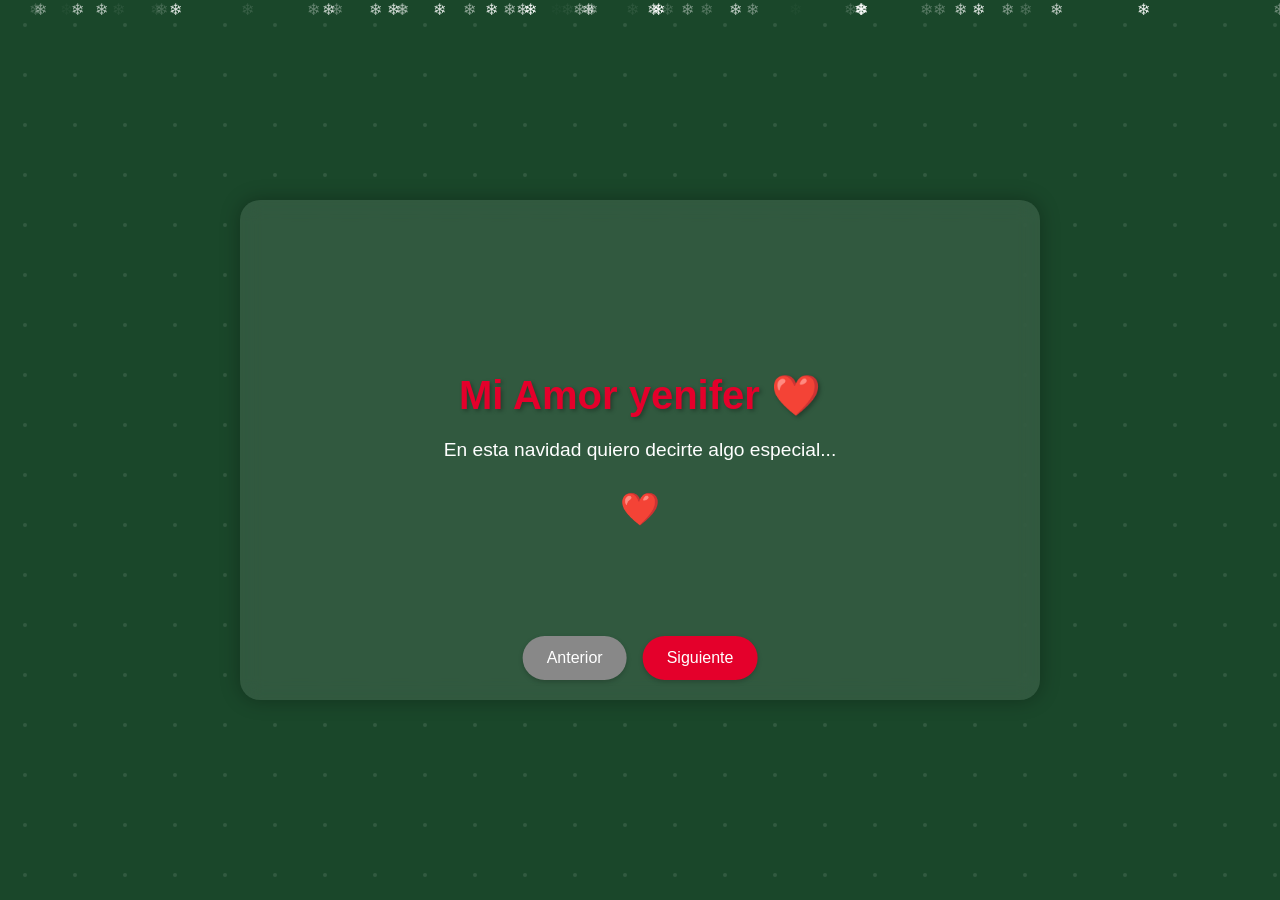
==== commit 57542303: "Add files via upload" ====
--- a/index.html
+++ b/index.html
@@ -158,7 +158,7 @@
         <div class="slider">
             <!-- Card 1: Mensaje inicial -->
             <div class="slide">
-                <h2>Mi Amor ❤️</h2>
+                <h2>Mi Amor yenifer ❤️</h2>
                 <p>En esta navidad quiero decirte algo especial...</p>
                 <span class="heart">❤️</span>
             </div>
@@ -188,7 +188,7 @@
             <div class="slide">
                 <h2>Dulce Navidad</h2>
                 <p>Como los copos de nieve, cada momento contigo es único y especial.</p>
-                <span class="heart">⭐</span>
+                <span class="heart">⭐🧸🌺</span>
             </div>
 
             <!-- Card 6: Tercera actividad -->
@@ -215,8 +215,8 @@
             <!-- Card 9: Mensaje final -->
             <div class="slide">
                 <h2>Te Amo ❤️</h2>
-                <p>Eres el mejor regalo que la vida me ha dado. ¡Feliz Navidad mi amor!</p>
-                <span class="heart">💝</span>
+                <p>Eres el mejor regalo. ¡Feliz Navidad amor! de parte de: Abner Andres</p>
+                <span class="heart">💝🧸</span>
             </div>
         </div>
         <div class="navigation">
@@ -249,16 +249,15 @@
                 this.container = container;
                 this.completed = false;
                 this.phrases = [
-                    "Eres el regalo más hermoso de mi vida",
+                    "Eres el regalo mas hermoso en esta navidad",
                     "Tu amor ilumina mi navidad cada día",
                     "Contigo los momentos son mágicos",
-                    "Mi corazón late por ti siempre",
-                    "Eres mi estrella de navidad brillante",
+                    "Mi cascarrabias hermoso",
                     "Tu amor es mi mejor regalo navideño",
                     "Juntos hacemos la navidad especial",
-                    "Cada día contigo es un regalo especial",
+                    "No olvides lo mucho que nos ha costado",
                     "Tu sonrisa ilumina toda mi navidad",
-                    "Nuestro amor es mágico y eterno"
+                    "Eres mi perosna favorita"
                 ];
                 this.currentPhrase = "";
                 this.selectedWords = [];
